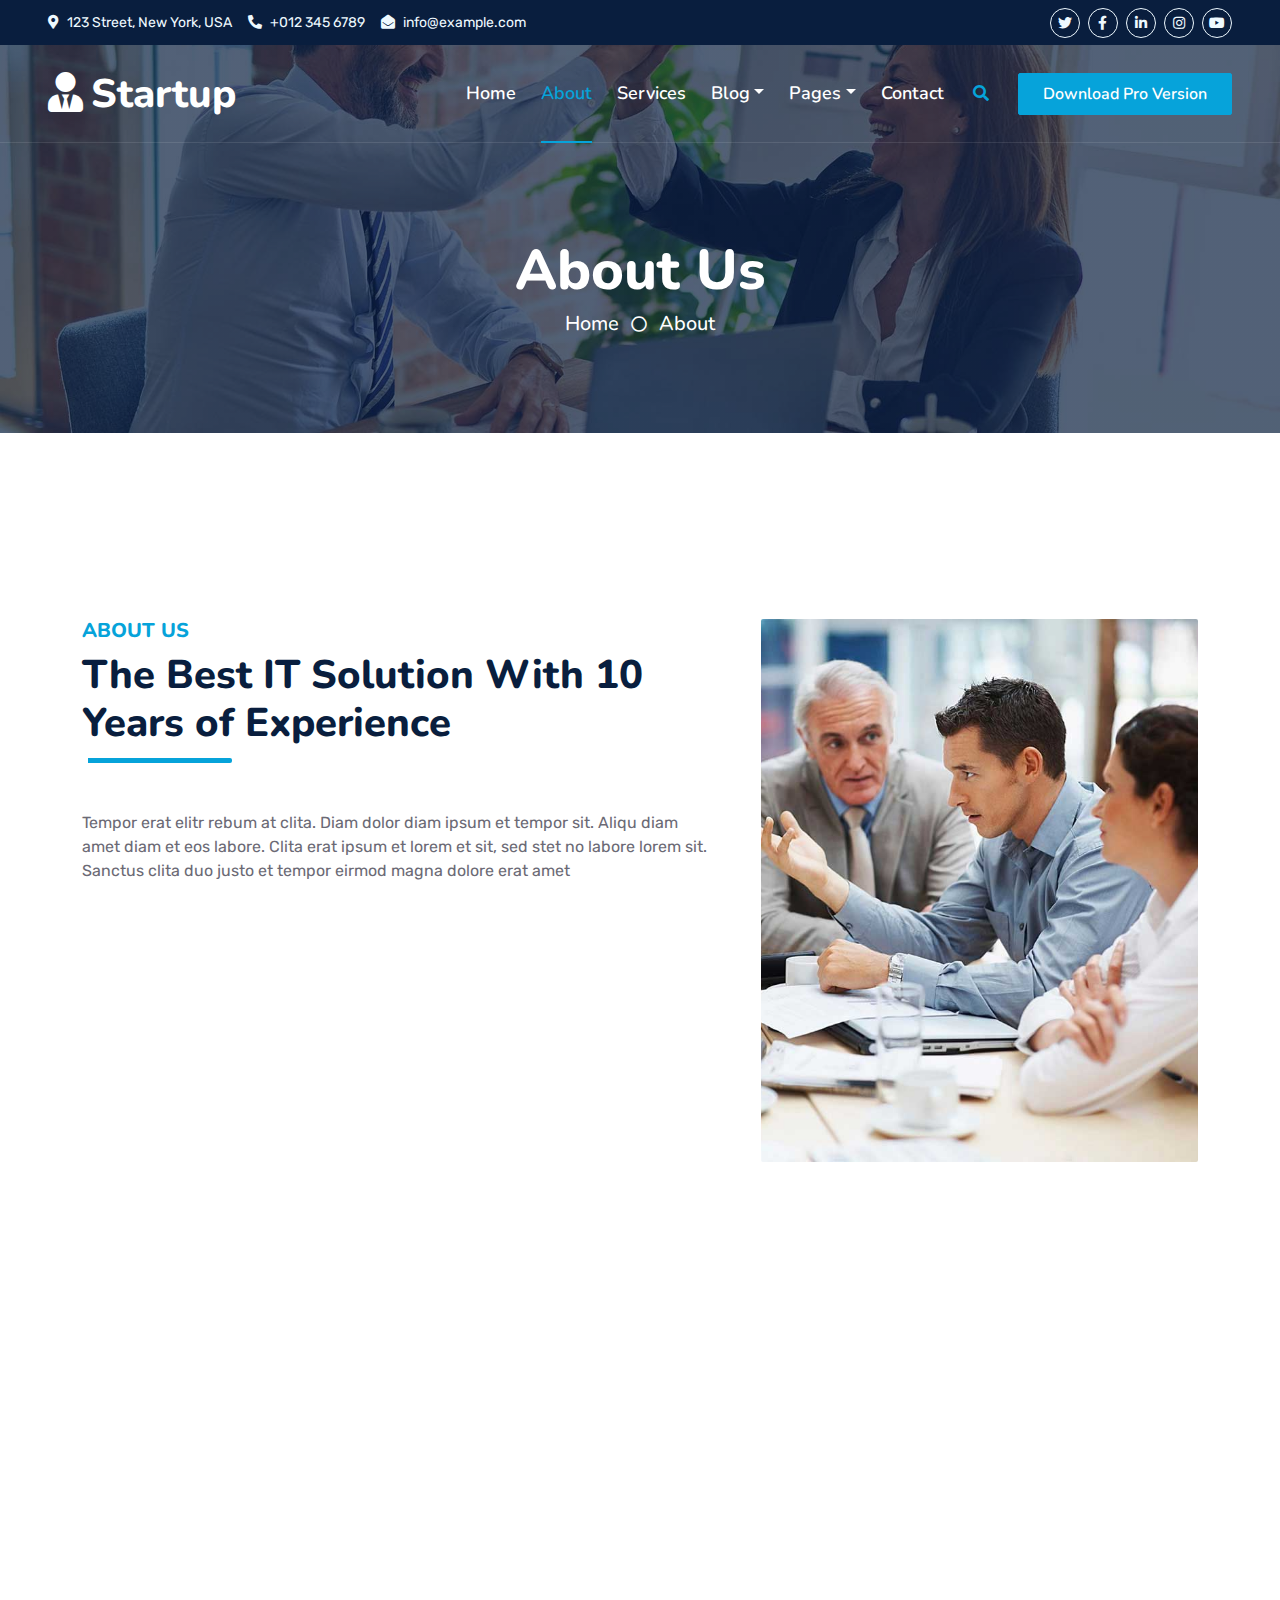
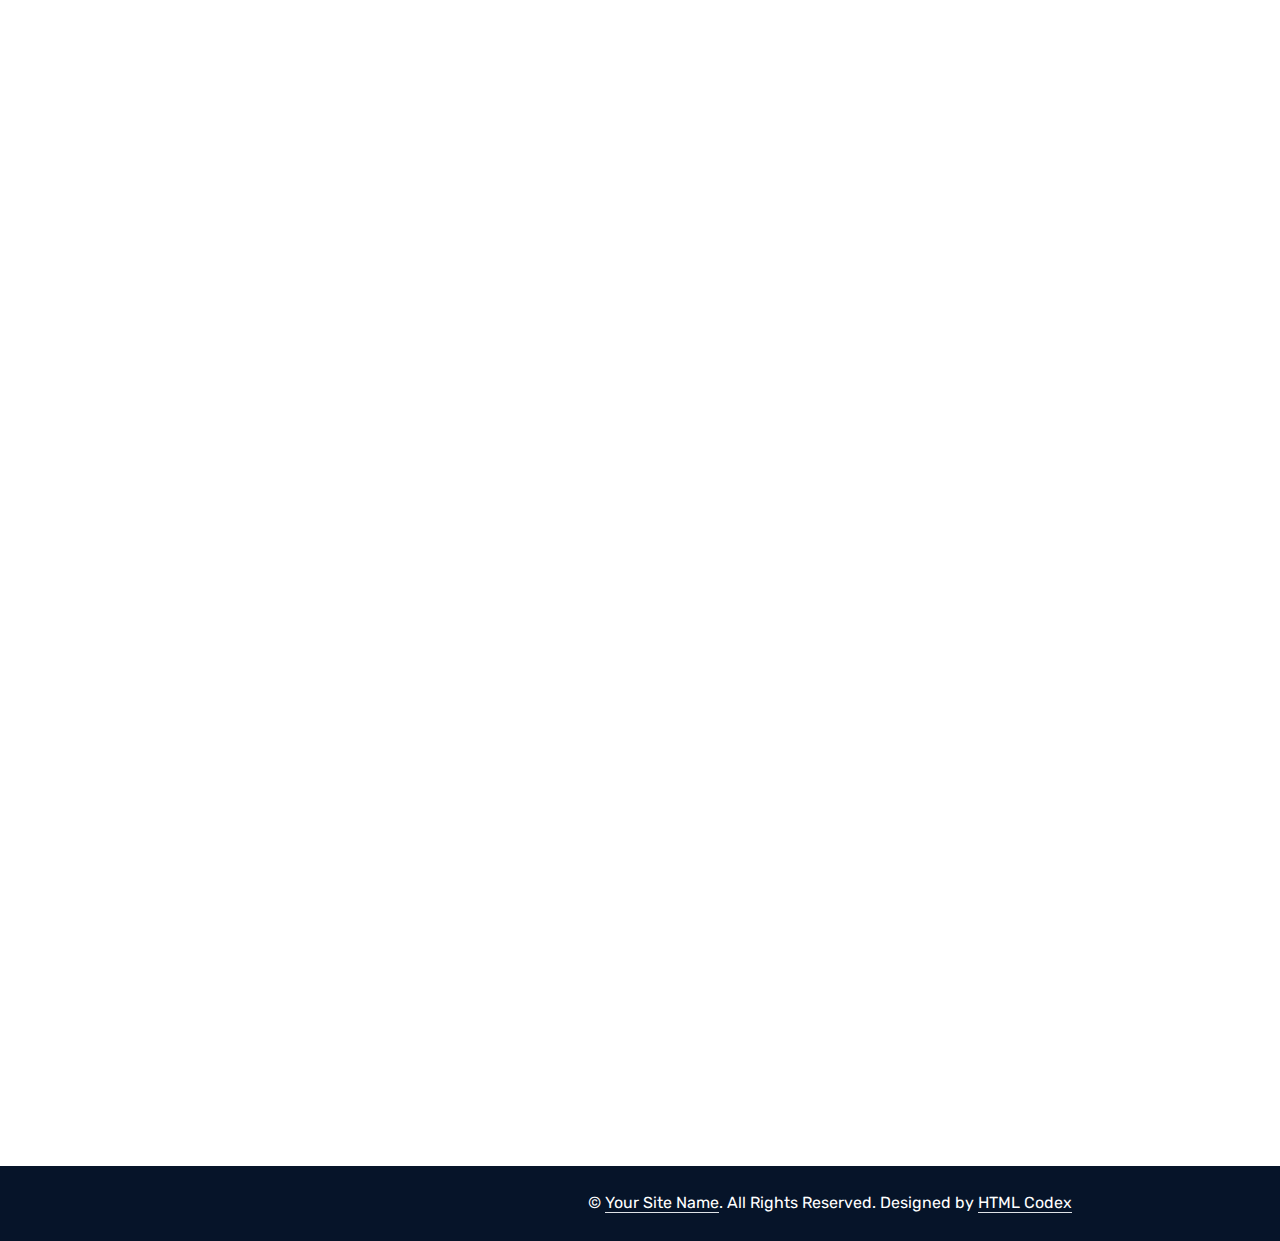
==== about.html @ d5e4b07b "first commit" ====
<!DOCTYPE html>
<html lang="en">

<head>
    <meta charset="utf-8">
    <title>Startup - Startup Website Template</title>
    <meta content="width=device-width, initial-scale=1.0" name="viewport">
    <meta content="Free HTML Templates" name="keywords">
    <meta content="Free HTML Templates" name="description">

    <!-- Favicon -->
    <link href="img/favicon.ico" rel="icon">

    <!-- Google Web Fonts -->
    <link rel="preconnect" href="https://fonts.googleapis.com">
    <link rel="preconnect" href="https://fonts.gstatic.com" crossorigin>
    <link href="https://fonts.googleapis.com/css2?family=Nunito:wght@400;600;700;800&family=Rubik:wght@400;500;600;700&display=swap" rel="stylesheet">

    <!-- Icon Font Stylesheet -->
    <link href="https://cdnjs.cloudflare.com/ajax/libs/font-awesome/5.10.0/css/all.min.css" rel="stylesheet">
    <link href="https://cdn.jsdelivr.net/npm/bootstrap-icons@1.4.1/font/bootstrap-icons.css" rel="stylesheet">

    <!-- Libraries Stylesheet -->
    <link href="lib/owlcarousel/assets/owl.carousel.min.css" rel="stylesheet">
    <link href="lib/animate/animate.min.css" rel="stylesheet">

    <!-- Customized Bootstrap Stylesheet -->
    <link href="css/bootstrap.min.css" rel="stylesheet">

    <!-- Template Stylesheet -->
    <link href="css/style.css" rel="stylesheet">
</head>

<body>
    <!-- Spinner Start -->
    <div id="spinner" class="show bg-white position-fixed translate-middle w-100 vh-100 top-50 start-50 d-flex align-items-center justify-content-center">
        <div class="spinner"></div>
    </div>
    <!-- Spinner End -->


    <!-- Topbar Start -->
    <div class="container-fluid bg-dark px-5 d-none d-lg-block">
        <div class="row gx-0">
            <div class="col-lg-8 text-center text-lg-start mb-2 mb-lg-0">
                <div class="d-inline-flex align-items-center" style="height: 45px;">
                    <small class="me-3 text-light"><i class="fa fa-map-marker-alt me-2"></i>123 Street, New York, USA</small>
                    <small class="me-3 text-light"><i class="fa fa-phone-alt me-2"></i>+012 345 6789</small>
                    <small class="text-light"><i class="fa fa-envelope-open me-2"></i>info@example.com</small>
                </div>
            </div>
            <div class="col-lg-4 text-center text-lg-end">
                <div class="d-inline-flex align-items-center" style="height: 45px;">
                    <a class="btn btn-sm btn-outline-light btn-sm-square rounded-circle me-2" href=""><i class="fab fa-twitter fw-normal"></i></a>
                    <a class="btn btn-sm btn-outline-light btn-sm-square rounded-circle me-2" href=""><i class="fab fa-facebook-f fw-normal"></i></a>
                    <a class="btn btn-sm btn-outline-light btn-sm-square rounded-circle me-2" href=""><i class="fab fa-linkedin-in fw-normal"></i></a>
                    <a class="btn btn-sm btn-outline-light btn-sm-square rounded-circle me-2" href=""><i class="fab fa-instagram fw-normal"></i></a>
                    <a class="btn btn-sm btn-outline-light btn-sm-square rounded-circle" href=""><i class="fab fa-youtube fw-normal"></i></a>
                </div>
            </div>
        </div>
    </div>
    <!-- Topbar End -->


    <!-- Navbar Start -->
    <div class="container-fluid position-relative p-0">
        <nav class="navbar navbar-expand-lg navbar-dark px-5 py-3 py-lg-0">
            <a href="index.html" class="navbar-brand p-0">
                <h1 class="m-0"><i class="fa fa-user-tie me-2"></i>Startup</h1>
            </a>
            <button class="navbar-toggler" type="button" data-bs-toggle="collapse" data-bs-target="#navbarCollapse">
                <span class="fa fa-bars"></span>
            </button>
            <div class="collapse navbar-collapse" id="navbarCollapse">
                <div class="navbar-nav ms-auto py-0">
                    <a href="index.html" class="nav-item nav-link">Home</a>
                    <a href="about.html" class="nav-item nav-link active">About</a>
                    <a href="service.html" class="nav-item nav-link">Services</a>
                    <div class="nav-item dropdown">
                        <a href="#" class="nav-link dropdown-toggle" data-bs-toggle="dropdown">Blog</a>
                        <div class="dropdown-menu m-0">
                            <a href="blog.html" class="dropdown-item">Blog Grid</a>
                            <a href="detail.html" class="dropdown-item">Blog Detail</a>
                        </div>
                    </div>
                    <div class="nav-item dropdown">
                        <a href="#" class="nav-link dropdown-toggle" data-bs-toggle="dropdown">Pages</a>
                        <div class="dropdown-menu m-0">
                            <a href="price.html" class="dropdown-item">Pricing Plan</a>
                            <a href="feature.html" class="dropdown-item">Our features</a>
                            <a href="team.html" class="dropdown-item">Team Members</a>
                            <a href="testimonial.html" class="dropdown-item">Testimonial</a>
                            <a href="quote.html" class="dropdown-item">Free Quote</a>
                        </div>
                    </div>
                    <a href="contact.html" class="nav-item nav-link">Contact</a>
                </div>
                <butaton type="button" class="btn text-primary ms-3" data-bs-toggle="modal" data-bs-target="#searchModal"><i class="fa fa-search"></i></butaton>
                <a href="https://htmlcodex.com/startup-company-website-template" class="btn btn-primary py-2 px-4 ms-3">Download Pro Version</a>
            </div>
        </nav>

        <div class="container-fluid bg-primary py-5 bg-header" style="margin-bottom: 90px;">
            <div class="row py-5">
                <div class="col-12 pt-lg-5 mt-lg-5 text-center">
                    <h1 class="display-4 text-white animated zoomIn">About Us</h1>
                    <a href="" class="h5 text-white">Home</a>
                    <i class="far fa-circle text-white px-2"></i>
                    <a href="" class="h5 text-white">About</a>
                </div>
            </div>
        </div>
    </div>
    <!-- Navbar End -->


    <!-- Full Screen Search Start -->
    <div class="modal fade" id="searchModal" tabindex="-1">
        <div class="modal-dialog modal-fullscreen">
            <div class="modal-content" style="background: rgba(9, 30, 62, .7);">
                <div class="modal-header border-0">
                    <button type="button" class="btn bg-white btn-close" data-bs-dismiss="modal" aria-label="Close"></button>
                </div>
                <div class="modal-body d-flex align-items-center justify-content-center">
                    <div class="input-group" style="max-width: 600px;">
                        <input type="text" class="form-control bg-transparent border-primary p-3" placeholder="Type search keyword">
                        <button class="btn btn-primary px-4"><i class="bi bi-search"></i></button>
                    </div>
                </div>
            </div>
        </div>
    </div>
    <!-- Full Screen Search End -->


    <!-- About Start -->
    <div class="container-fluid py-5 wow fadeInUp" data-wow-delay="0.1s">
        <div class="container py-5">
            <div class="row g-5">
                <div class="col-lg-7">
                    <div class="section-title position-relative pb-3 mb-5">
                        <h5 class="fw-bold text-primary text-uppercase">About Us</h5>
                        <h1 class="mb-0">The Best IT Solution With 10 Years of Experience</h1>
                    </div>
                    <p class="mb-4">Tempor erat elitr rebum at clita. Diam dolor diam ipsum et tempor sit. Aliqu diam amet diam et eos labore. Clita erat ipsum et lorem et sit, sed stet no labore lorem sit. Sanctus clita duo justo et tempor eirmod magna dolore erat amet</p>
                    <div class="row g-0 mb-3">
                        <div class="col-sm-6 wow zoomIn" data-wow-delay="0.2s">
                            <h5 class="mb-3"><i class="fa fa-check text-primary me-3"></i>Award Winning</h5>
                            <h5 class="mb-3"><i class="fa fa-check text-primary me-3"></i>Professional Staff</h5>
                        </div>
                        <div class="col-sm-6 wow zoomIn" data-wow-delay="0.4s">
                            <h5 class="mb-3"><i class="fa fa-check text-primary me-3"></i>24/7 Support</h5>
                            <h5 class="mb-3"><i class="fa fa-check text-primary me-3"></i>Fair Prices</h5>
                        </div>
                    </div>
                    <div class="d-flex align-items-center mb-4 wow fadeIn" data-wow-delay="0.6s">
                        <div class="bg-primary d-flex align-items-center justify-content-center rounded" style="width: 60px; height: 60px;">
                            <i class="fa fa-phone-alt text-white"></i>
                        </div>
                        <div class="ps-4">
                            <h5 class="mb-2">Call to ask any question</h5>
                            <h4 class="text-primary mb-0">+012 345 6789</h4>
                        </div>
                    </div>
                    <a href="quote.html" class="btn btn-primary py-3 px-5 mt-3 wow zoomIn" data-wow-delay="0.9s">Request A Quote</a>
                </div>
                <div class="col-lg-5" style="min-height: 500px;">
                    <div class="position-relative h-100">
                        <img class="position-absolute w-100 h-100 rounded wow zoomIn" data-wow-delay="0.9s" src="img/about.jpg" style="object-fit: cover;">
                    </div>
                </div>
            </div>
        </div>
    </div>
    <!-- About End -->


    <!-- Team Start -->
    <div class="container-fluid py-5 wow fadeInUp" data-wow-delay="0.1s">
        <div class="container py-5">
            <div class="section-title text-center position-relative pb-3 mb-5 mx-auto" style="max-width: 600px;">
                <h5 class="fw-bold text-primary text-uppercase">Team Members</h5>
                <h1 class="mb-0">Professional Stuffs Ready to Help Your Business</h1>
            </div>
            <div class="row g-5">
                <div class="col-lg-4 wow slideInUp" data-wow-delay="0.3s">
                    <div class="team-item bg-light rounded overflow-hidden">
                        <div class="team-img position-relative overflow-hidden">
                            <img class="img-fluid w-100" src="img/team-1.jpg" alt="">
                            <div class="team-social">
                                <a class="btn btn-lg btn-primary btn-lg-square rounded" href=""><i class="fab fa-twitter fw-normal"></i></a>
                                <a class="btn btn-lg btn-primary btn-lg-square rounded" href=""><i class="fab fa-facebook-f fw-normal"></i></a>
                                <a class="btn btn-lg btn-primary btn-lg-square rounded" href=""><i class="fab fa-instagram fw-normal"></i></a>
                                <a class="btn btn-lg btn-primary btn-lg-square rounded" href=""><i class="fab fa-linkedin-in fw-normal"></i></a>
                            </div>
                        </div>
                        <div class="text-center py-4">
                            <h4 class="text-primary">Full Name</h4>
                            <p class="text-uppercase m-0">Designation</p>
                        </div>
                    </div>
                </div>
                <div class="col-lg-4 wow slideInUp" data-wow-delay="0.6s">
                    <div class="team-item bg-light rounded overflow-hidden">
                        <div class="team-img position-relative overflow-hidden">
                            <img class="img-fluid w-100" src="img/team-2.jpg" alt="">
                            <div class="team-social">
                                <a class="btn btn-lg btn-primary btn-lg-square rounded" href=""><i class="fab fa-twitter fw-normal"></i></a>
                                <a class="btn btn-lg btn-primary btn-lg-square rounded" href=""><i class="fab fa-facebook-f fw-normal"></i></a>
                                <a class="btn btn-lg btn-primary btn-lg-square rounded" href=""><i class="fab fa-instagram fw-normal"></i></a>
                                <a class="btn btn-lg btn-primary btn-lg-square rounded" href=""><i class="fab fa-linkedin-in fw-normal"></i></a>
                            </div>
                        </div>
                        <div class="text-center py-4">
                            <h4 class="text-primary">Full Name</h4>
                            <p class="text-uppercase m-0">Designation</p>
                        </div>
                    </div>
                </div>
                <div class="col-lg-4 wow slideInUp" data-wow-delay="0.9s">
                    <div class="team-item bg-light rounded overflow-hidden">
                        <div class="team-img position-relative overflow-hidden">
                            <img class="img-fluid w-100" src="img/team-3.jpg" alt="">
                            <div class="team-social">
                                <a class="btn btn-lg btn-primary btn-lg-square rounded" href=""><i class="fab fa-twitter fw-normal"></i></a>
                                <a class="btn btn-lg btn-primary btn-lg-square rounded" href=""><i class="fab fa-facebook-f fw-normal"></i></a>
                                <a class="btn btn-lg btn-primary btn-lg-square rounded" href=""><i class="fab fa-instagram fw-normal"></i></a>
                                <a class="btn btn-lg btn-primary btn-lg-square rounded" href=""><i class="fab fa-linkedin-in fw-normal"></i></a>
                            </div>
                        </div>
                        <div class="text-center py-4">
                            <h4 class="text-primary">Full Name</h4>
                            <p class="text-uppercase m-0">Designation</p>
                        </div>
                    </div>
                </div>
            </div>
        </div>
    </div>
    <!-- Team End -->


    <!-- Vendor Start -->
    <div class="container-fluid py-5 wow fadeInUp" data-wow-delay="0.1s">
        <div class="container py-5 mb-5">
            <div class="bg-white">
                <div class="owl-carousel vendor-carousel">
                    <img src="img/vendor-1.jpg" alt="">
                    <img src="img/vendor-2.jpg" alt="">
                    <img src="img/vendor-3.jpg" alt="">
                    <img src="img/vendor-4.jpg" alt="">
                    <img src="img/vendor-5.jpg" alt="">
                    <img src="img/vendor-6.jpg" alt="">
                    <img src="img/vendor-7.jpg" alt="">
                    <img src="img/vendor-8.jpg" alt="">
                    <img src="img/vendor-9.jpg" alt="">
                </div>
            </div>
        </div>
    </div>
    <!-- Vendor End -->
    

    <!-- Footer Start -->
    <div class="container-fluid bg-dark text-light mt-5 wow fadeInUp" data-wow-delay="0.1s">
        <div class="container">
            <div class="row gx-5">
                <div class="col-lg-4 col-md-6 footer-about">
                    <div class="d-flex flex-column align-items-center justify-content-center text-center h-100 bg-primary p-4">
                        <a href="index.html" class="navbar-brand">
                            <h1 class="m-0 text-white"><i class="fa fa-user-tie me-2"></i>Startup</h1>
                        </a>
                        <p class="mt-3 mb-4">Lorem diam sit erat dolor elitr et, diam lorem justo amet clita stet eos sit. Elitr dolor duo lorem, elitr clita ipsum sea. Diam amet erat lorem stet eos. Diam amet et kasd eos duo.</p>
                        <form action="">
                            <div class="input-group">
                                <input type="text" class="form-control border-white p-3" placeholder="Your Email">
                                <button class="btn btn-dark">Sign Up</button>
                            </div>
                        </form>
                    </div>
                </div>
                <div class="col-lg-8 col-md-6">
                    <div class="row gx-5">
                        <div class="col-lg-4 col-md-12 pt-5 mb-5">
                            <div class="section-title section-title-sm position-relative pb-3 mb-4">
                                <h3 class="text-light mb-0">Get In Touch</h3>
                            </div>
                            <div class="d-flex mb-2">
                                <i class="bi bi-geo-alt text-primary me-2"></i>
                                <p class="mb-0">123 Street, New York, USA</p>
                            </div>
                            <div class="d-flex mb-2">
                                <i class="bi bi-envelope-open text-primary me-2"></i>
                                <p class="mb-0">info@example.com</p>
                            </div>
                            <div class="d-flex mb-2">
                                <i class="bi bi-telephone text-primary me-2"></i>
                                <p class="mb-0">+012 345 67890</p>
                            </div>
                            <div class="d-flex mt-4">
                                <a class="btn btn-primary btn-square me-2" href="#"><i class="fab fa-twitter fw-normal"></i></a>
                                <a class="btn btn-primary btn-square me-2" href="#"><i class="fab fa-facebook-f fw-normal"></i></a>
                                <a class="btn btn-primary btn-square me-2" href="#"><i class="fab fa-linkedin-in fw-normal"></i></a>
                                <a class="btn btn-primary btn-square" href="#"><i class="fab fa-instagram fw-normal"></i></a>
                            </div>
                        </div>
                        <div class="col-lg-4 col-md-12 pt-0 pt-lg-5 mb-5">
                            <div class="section-title section-title-sm position-relative pb-3 mb-4">
                                <h3 class="text-light mb-0">Quick Links</h3>
                            </div>
                            <div class="link-animated d-flex flex-column justify-content-start">
                                <a class="text-light mb-2" href="#"><i class="bi bi-arrow-right text-primary me-2"></i>Home</a>
                                <a class="text-light mb-2" href="#"><i class="bi bi-arrow-right text-primary me-2"></i>About Us</a>
                                <a class="text-light mb-2" href="#"><i class="bi bi-arrow-right text-primary me-2"></i>Our Services</a>
                                <a class="text-light mb-2" href="#"><i class="bi bi-arrow-right text-primary me-2"></i>Meet The Team</a>
                                <a class="text-light mb-2" href="#"><i class="bi bi-arrow-right text-primary me-2"></i>Latest Blog</a>
                                <a class="text-light" href="#"><i class="bi bi-arrow-right text-primary me-2"></i>Contact Us</a>
                            </div>
                        </div>
                        <div class="col-lg-4 col-md-12 pt-0 pt-lg-5 mb-5">
                            <div class="section-title section-title-sm position-relative pb-3 mb-4">
                                <h3 class="text-light mb-0">Popular Links</h3>
                            </div>
                            <div class="link-animated d-flex flex-column justify-content-start">
                                <a class="text-light mb-2" href="#"><i class="bi bi-arrow-right text-primary me-2"></i>Home</a>
                                <a class="text-light mb-2" href="#"><i class="bi bi-arrow-right text-primary me-2"></i>About Us</a>
                                <a class="text-light mb-2" href="#"><i class="bi bi-arrow-right text-primary me-2"></i>Our Services</a>
                                <a class="text-light mb-2" href="#"><i class="bi bi-arrow-right text-primary me-2"></i>Meet The Team</a>
                                <a class="text-light mb-2" href="#"><i class="bi bi-arrow-right text-primary me-2"></i>Latest Blog</a>
                                <a class="text-light" href="#"><i class="bi bi-arrow-right text-primary me-2"></i>Contact Us</a>
                            </div>
                        </div>
                    </div>
                </div>
            </div>
        </div>
    </div>
    <div class="container-fluid text-white" style="background: #061429;">
        <div class="container text-center">
            <div class="row justify-content-end">
                <div class="col-lg-8 col-md-6">
                    <div class="d-flex align-items-center justify-content-center" style="height: 75px;">
                        <p class="mb-0">&copy; <a class="text-white border-bottom" href="#">Your Site Name</a>. All Rights Reserved. 
						
						<!--/*** This template is free as long as you keep the footer author’s credit link/attribution link/backlink. If you'd like to use the template without the footer author’s credit link/attribution link/backlink, you can purchase the Credit Removal License from "https://htmlcodex.com/credit-removal". Thank you for your support. ***/-->
						Designed by <a class="text-white border-bottom" href="https://htmlcodex.com">HTML Codex</a></p>
                    </div>
                </div>
            </div>
        </div>
    </div>
    <!-- Footer End -->


    <!-- Back to Top -->
    <a href="#" class="btn btn-lg btn-primary btn-lg-square rounded back-to-top"><i class="bi bi-arrow-up"></i></a>


    <!-- JavaScript Libraries -->
    <script src="https://code.jquery.com/jquery-3.4.1.min.js"></script>
    <script src="https://cdn.jsdelivr.net/npm/bootstrap@5.0.0/dist/js/bootstrap.bundle.min.js"></script>
    <script src="lib/wow/wow.min.js"></script>
    <script src="lib/easing/easing.min.js"></script>
    <script src="lib/waypoints/waypoints.min.js"></script>
    <script src="lib/counterup/counterup.min.js"></script>
    <script src="lib/owlcarousel/owl.carousel.min.js"></script>

    <!-- Template Javascript -->
    <script src="js/main.js"></script>
</body>

</html>
---- css/style.css ----
/********** Template CSS **********/
:root {
    --primary: #06A3DA;
    --secondary: #34AD54;
    --light: #EEF9FF;
    --dark: #091E3E;
}


/*** Spinner ***/
.spinner {
    width: 40px;
    height: 40px;
    background: var(--primary);
    margin: 100px auto;
    -webkit-animation: sk-rotateplane 1.2s infinite ease-in-out;
    animation: sk-rotateplane 1.2s infinite ease-in-out;
}

@-webkit-keyframes sk-rotateplane {
    0% {
        -webkit-transform: perspective(120px)
    }
    50% {
        -webkit-transform: perspective(120px) rotateY(180deg)
    }
    100% {
        -webkit-transform: perspective(120px) rotateY(180deg) rotateX(180deg)
    }
}

@keyframes sk-rotateplane {
    0% {
        transform: perspective(120px) rotateX(0deg) rotateY(0deg);
        -webkit-transform: perspective(120px) rotateX(0deg) rotateY(0deg)
    }
    50% {
        transform: perspective(120px) rotateX(-180.1deg) rotateY(0deg);
        -webkit-transform: perspective(120px) rotateX(-180.1deg) rotateY(0deg)
    }
    100% {
        transform: perspective(120px) rotateX(-180deg) rotateY(-179.9deg);
        -webkit-transform: perspective(120px) rotateX(-180deg) rotateY(-179.9deg);
    }
}

#spinner {
    opacity: 0;
    visibility: hidden;
    transition: opacity .5s ease-out, visibility 0s linear .5s;
    z-index: 99999;
}

#spinner.show {
    transition: opacity .5s ease-out, visibility 0s linear 0s;
    visibility: visible;
    opacity: 1;
}


/*** Heading ***/
h1,
h2,
.fw-bold {
    font-weight: 800 !important;
}

h3,
h4,
.fw-semi-bold {
    font-weight: 700 !important;
}

h5,
h6,
.fw-medium {
    font-weight: 600 !important;
}


/*** Button ***/
.btn {
    font-family: 'Nunito', sans-serif;
    font-weight: 600;
    transition: .5s;
}

.btn-primary,
.btn-secondary {
    color: #FFFFFF;
    box-shadow: inset 0 0 0 50px transparent;
}

.btn-primary:hover {
    box-shadow: inset 0 0 0 0 var(--primary);
}

.btn-secondary:hover {
    box-shadow: inset 0 0 0 0 var(--secondary);
}

.btn-square {
    width: 36px;
    height: 36px;
}

.btn-sm-square {
    width: 30px;
    height: 30px;
}

.btn-lg-square {
    width: 48px;
    height: 48px;
}

.btn-square,
.btn-sm-square,
.btn-lg-square {
    padding-left: 0;
    padding-right: 0;
    text-align: center;
}


/*** Navbar ***/
.navbar-dark .navbar-nav .nav-link {
    font-family: 'Nunito', sans-serif;
    position: relative;
    margin-left: 25px;
    padding: 35px 0;
    color: #FFFFFF;
    font-size: 18px;
    font-weight: 600;
    outline: none;
    transition: .5s;
}

.sticky-top.navbar-dark .navbar-nav .nav-link {
    padding: 20px 0;
    color: var(--dark);
}

.navbar-dark .navbar-nav .nav-link:hover,
.navbar-dark .navbar-nav .nav-link.active {
    color: var(--primary);
}

.navbar-dark .navbar-brand h1 {
    color: #FFFFFF;
}

.navbar-dark .navbar-toggler {
    color: var(--primary) !important;
    border-color: var(--primary) !important;
}

@media (max-width: 991.98px) {
    .sticky-top.navbar-dark {
        position: relative;
        background: #FFFFFF;
    }

    .navbar-dark .navbar-nav .nav-link,
    .navbar-dark .navbar-nav .nav-link.show,
    .sticky-top.navbar-dark .navbar-nav .nav-link {
        padding: 10px 0;
        color: var(--dark);
    }

    .navbar-dark .navbar-brand h1 {
        color: var(--primary);
    }
}

@media (min-width: 992px) {
    .navbar-dark {
        position: absolute;
        width: 100%;
        top: 0;
        left: 0;
        border-bottom: 1px solid rgba(256, 256, 256, .1);
        z-index: 999;
    }
    
    .sticky-top.navbar-dark {
        position: fixed;
        background: #FFFFFF;
    }

    .navbar-dark .navbar-nav .nav-link::before {
        position: absolute;
        content: "";
        width: 0;
        height: 2px;
        bottom: -1px;
        left: 50%;
        background: var(--primary);
        transition: .5s;
    }

    .navbar-dark .navbar-nav .nav-link:hover::before,
    .navbar-dark .navbar-nav .nav-link.active::before {
        width: 100%;
        left: 0;
    }

    .navbar-dark .navbar-nav .nav-link.nav-contact::before {
        display: none;
    }

    .sticky-top.navbar-dark .navbar-brand h1 {
        color: var(--primary);
    }
}


/*** Carousel ***/
.carousel-caption {
    top: 0;
    left: 0;
    right: 0;
    bottom: 0;
    background: rgba(9, 30, 62, .7);
    z-index: 1;
}

@media (max-width: 576px) {
    .carousel-caption h5 {
        font-size: 14px;
        font-weight: 500 !important;
    }

    .carousel-caption h1 {
        font-size: 30px;
        font-weight: 600 !important;
    }
}

.carousel-control-prev,
.carousel-control-next {
    width: 10%;
}

.carousel-control-prev-icon,
.carousel-control-next-icon {
    width: 3rem;
    height: 3rem;
}


/*** Section Title ***/
.section-title::before {
    position: absolute;
    content: "";
    width: 150px;
    height: 5px;
    left: 0;
    bottom: 0;
    background: var(--primary);
    border-radius: 2px;
}

.section-title.text-center::before {
    left: 50%;
    margin-left: -75px;
}

.section-title.section-title-sm::before {
    width: 90px;
    height: 3px;
}

.section-title::after {
    position: absolute;
    content: "";
    width: 6px;
    height: 5px;
    bottom: 0px;
    background: #FFFFFF;
    -webkit-animation: section-title-run 5s infinite linear;
    animation: section-title-run 5s infinite linear;
}

.section-title.section-title-sm::after {
    width: 4px;
    height: 3px;
}

.section-title.text-center::after {
    -webkit-animation: section-title-run-center 5s infinite linear;
    animation: section-title-run-center 5s infinite linear;
}

.section-title.section-title-sm::after {
    -webkit-animation: section-title-run-sm 5s infinite linear;
    animation: section-title-run-sm 5s infinite linear;
}

@-webkit-keyframes section-title-run {
    0% {left: 0; } 50% { left : 145px; } 100% { left: 0; }
}

@-webkit-keyframes section-title-run-center {
    0% { left: 50%; margin-left: -75px; } 50% { left : 50%; margin-left: 45px; } 100% { left: 50%; margin-left: -75px; }
}

@-webkit-keyframes section-title-run-sm {
    0% {left: 0; } 50% { left : 85px; } 100% { left: 0; }
}


/*** Service ***/
.service-item {
    position: relative;
    height: 300px;
    padding: 0 30px;
    transition: .5s;
}

.service-item .service-icon {
    margin-bottom: 30px;
    width: 60px;
    height: 60px;
    display: flex;
    align-items: center;
    justify-content: center;
    background: var(--primary);
    border-radius: 2px;
    transform: rotate(-45deg);
}

.service-item .service-icon i {
    transform: rotate(45deg);
}

.service-item a.btn {
    position: absolute;
    width: 60px;
    bottom: -48px;
    left: 50%;
    margin-left: -30px;
    opacity: 0;
}

.service-item:hover a.btn {
    bottom: -24px;
    opacity: 1;
}


/*** Testimonial ***/
.testimonial-carousel .owl-dots {
    margin-top: 15px;
    display: flex;
    align-items: flex-end;
    justify-content: center;
}

.testimonial-carousel .owl-dot {
    position: relative;
    display: inline-block;
    margin: 0 5px;
    width: 15px;
    height: 15px;
    background: #DDDDDD;
    border-radius: 2px;
    transition: .5s;
}

.testimonial-carousel .owl-dot.active {
    width: 30px;
    background: var(--primary);
}

.testimonial-carousel .owl-item.center {
    position: relative;
    z-index: 1;
}

.testimonial-carousel .owl-item .testimonial-item {
    transition: .5s;
}

.testimonial-carousel .owl-item.center .testimonial-item {
    background: #FFFFFF !important;
    box-shadow: 0 0 30px #DDDDDD;
}


/*** Team ***/
.team-item {
    transition: .5s;
}

.team-social {
    position: absolute;
    width: 100%;
    height: 100%;
    top: 0;
    left: 0;
    display: flex;
    align-items: center;
    justify-content: center;
    transition: .5s;
}

.team-social a.btn {
    position: relative;
    margin: 0 3px;
    margin-top: 100px;
    opacity: 0;
}

.team-item:hover {
    box-shadow: 0 0 30px #DDDDDD;
}

.team-item:hover .team-social {
    background: rgba(9, 30, 62, .7);
}

.team-item:hover .team-social a.btn:first-child {
    opacity: 1;
    margin-top: 0;
    transition: .3s 0s;
}

.team-item:hover .team-social a.btn:nth-child(2) {
    opacity: 1;
    margin-top: 0;
    transition: .3s .05s;
}

.team-item:hover .team-social a.btn:nth-child(3) {
    opacity: 1;
    margin-top: 0;
    transition: .3s .1s;
}

.team-item:hover .team-social a.btn:nth-child(4) {
    opacity: 1;
    margin-top: 0;
    transition: .3s .15s;
}

.team-item .team-img img,
.blog-item .blog-img img  {
    transition: .5s;
}

.team-item:hover .team-img img,
.blog-item:hover .blog-img img {
    transform: scale(1.15);
}


/*** Miscellaneous ***/
@media (min-width: 991.98px) {
    .facts {
        position: relative;
        margin-top: -75px;
        z-index: 1;
    }
}

.back-to-top {
    position: fixed;
    display: none;
    right: 45px;
    bottom: 45px;
    z-index: 99;
}

.bg-header {
    background: linear-gradient(rgba(9, 30, 62, .7), rgba(9, 30, 62, .7)), url(../img/carousel-1.jpg) center center no-repeat;
    background-size: cover;
}

.link-animated a {
    transition: .5s;
}

.link-animated a:hover {
    padding-left: 10px;
}

@media (min-width: 767.98px) {
    .footer-about {
        margin-bottom: -75px;
    }
}
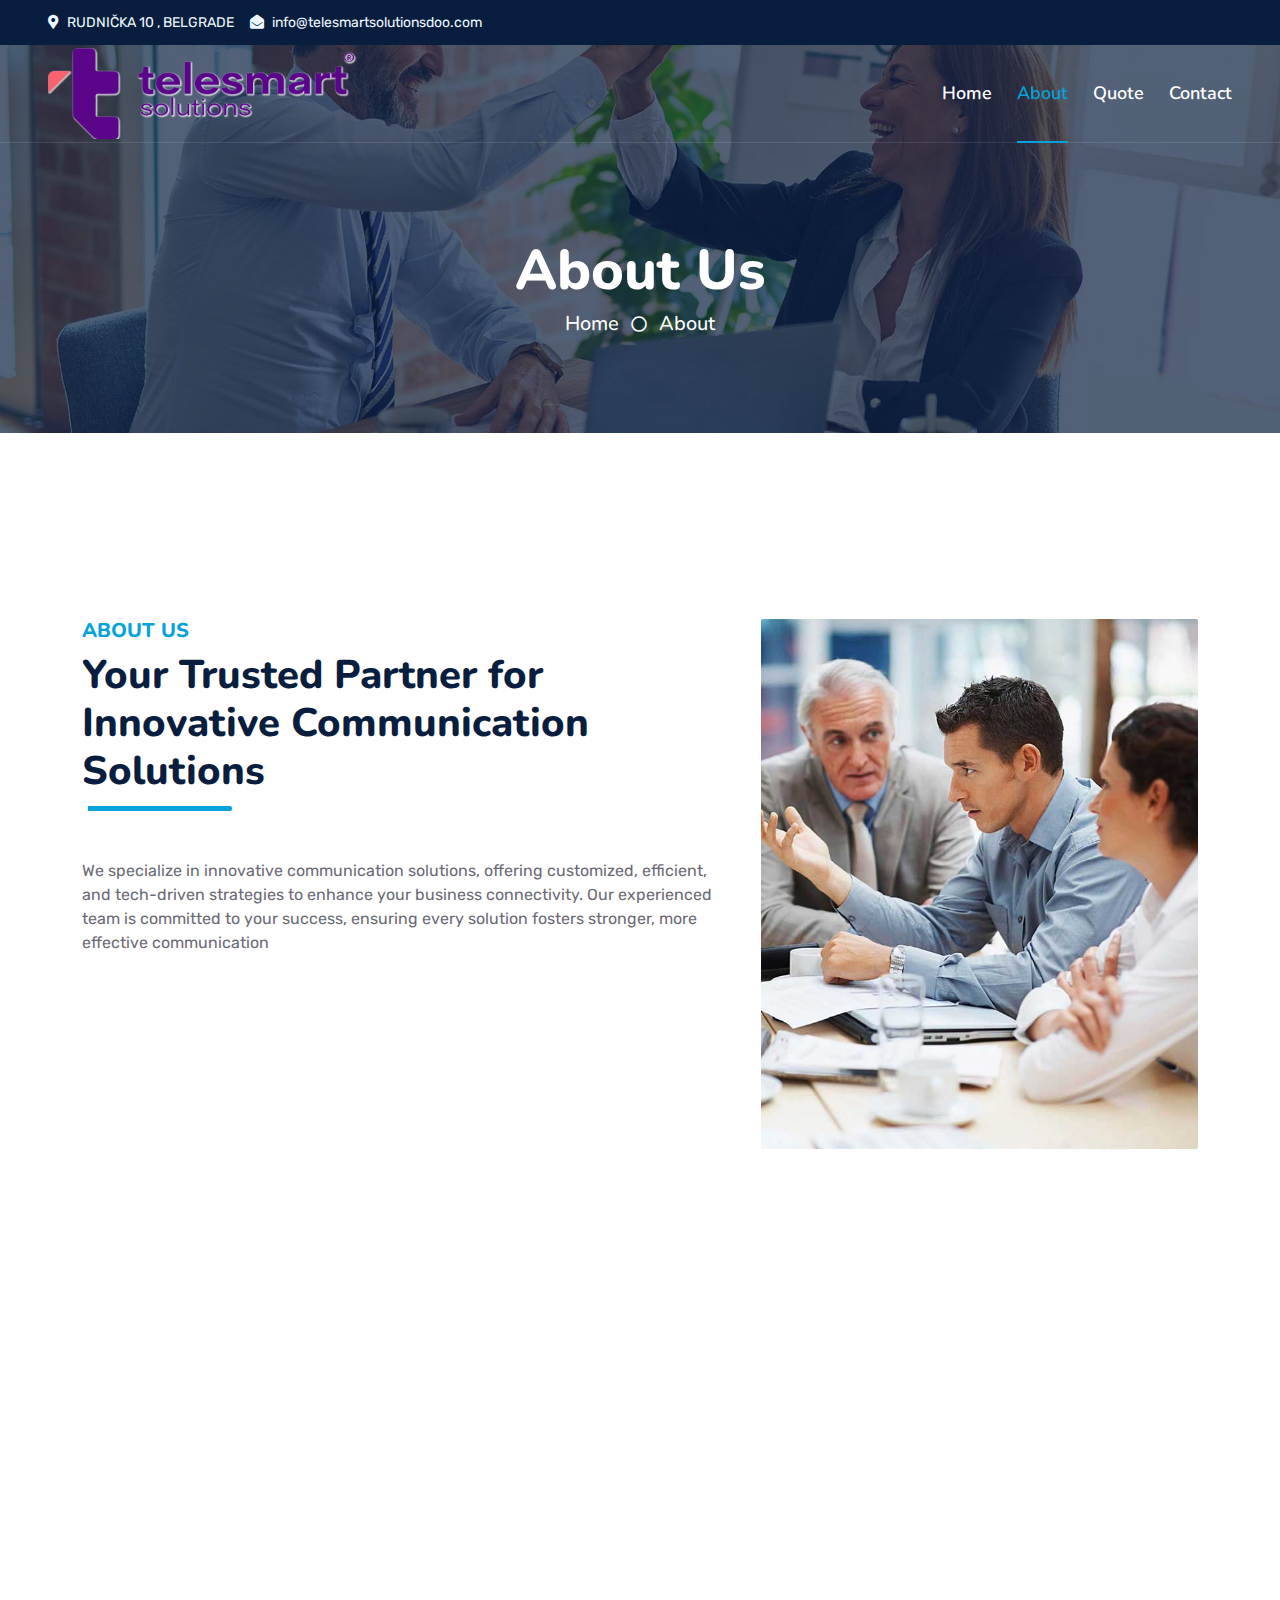
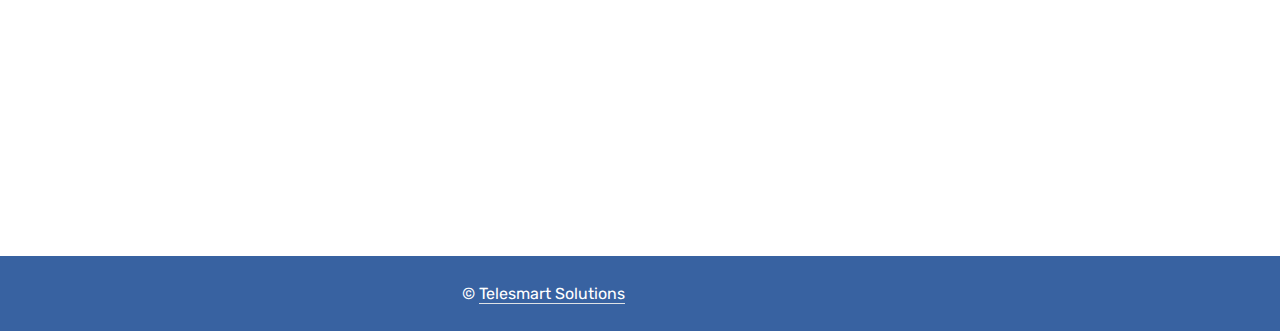
==== commit 9c0ebc49: "almost done" ====
--- a/about.html
+++ b/about.html
@@ -9,7 +9,7 @@
     <meta content="Free HTML Templates" name="description">
 
     <!-- Favicon -->
-    <link href="img/favicon.ico" rel="icon">
+    <link href="img/favicon.png" rel="icon">
 
     <!-- Google Web Fonts -->
     <link rel="preconnect" href="https://fonts.googleapis.com">
@@ -44,12 +44,12 @@
         <div class="row gx-0">
             <div class="col-lg-8 text-center text-lg-start mb-2 mb-lg-0">
                 <div class="d-inline-flex align-items-center" style="height: 45px;">
-                    <small class="me-3 text-light"><i class="fa fa-map-marker-alt me-2"></i>123 Street, New York, USA</small>
-                    <small class="me-3 text-light"><i class="fa fa-phone-alt me-2"></i>+012 345 6789</small>
-                    <small class="text-light"><i class="fa fa-envelope-open me-2"></i>info@example.com</small>
-                </div>
-            </div>
-            <div class="col-lg-4 text-center text-lg-end">
+                    <small class="me-3 text-light"><i class="fa fa-map-marker-alt me-2"></i>RUDNIČKA 10 , BELGRADE</small>
+                    <!-- <small class="me-3 text-light"><i class="fa fa-phone-alt me-2"></i>+012 345 6789</small> -->
+                    <small class="text-light"><i class="fa fa-envelope-open me-2"></i>info@telesmartsolutionsdoo.com</small>
+                </div>
+            </div>
+        <!--     <div class="col-lg-4 text-center text-lg-end">
                 <div class="d-inline-flex align-items-center" style="height: 45px;">
                     <a class="btn btn-sm btn-outline-light btn-sm-square rounded-circle me-2" href=""><i class="fab fa-twitter fw-normal"></i></a>
                     <a class="btn btn-sm btn-outline-light btn-sm-square rounded-circle me-2" href=""><i class="fab fa-facebook-f fw-normal"></i></a>
@@ -57,47 +57,33 @@
                     <a class="btn btn-sm btn-outline-light btn-sm-square rounded-circle me-2" href=""><i class="fab fa-instagram fw-normal"></i></a>
                     <a class="btn btn-sm btn-outline-light btn-sm-square rounded-circle" href=""><i class="fab fa-youtube fw-normal"></i></a>
                 </div>
-            </div>
+            </div> -->
         </div>
     </div>
     <!-- Topbar End -->
+
 
 
     <!-- Navbar Start -->
     <div class="container-fluid position-relative p-0">
         <nav class="navbar navbar-expand-lg navbar-dark px-5 py-3 py-lg-0">
             <a href="index.html" class="navbar-brand p-0">
-                <h1 class="m-0"><i class="fa fa-user-tie me-2"></i>Startup</h1>
+                <!-- <h1 class="m-0"><i class="fa fa-user-tie me-2"></i>Telessmart</h1> -->
+                <img src="./img/telesmart.png" alt="Brand Icon" class="w-75">
             </a>
             <button class="navbar-toggler" type="button" data-bs-toggle="collapse" data-bs-target="#navbarCollapse">
                 <span class="fa fa-bars"></span>
             </button>
             <div class="collapse navbar-collapse" id="navbarCollapse">
                 <div class="navbar-nav ms-auto py-0">
-                    <a href="index.html" class="nav-item nav-link">Home</a>
-                    <a href="about.html" class="nav-item nav-link active">About</a>
-                    <a href="service.html" class="nav-item nav-link">Services</a>
-                    <div class="nav-item dropdown">
-                        <a href="#" class="nav-link dropdown-toggle" data-bs-toggle="dropdown">Blog</a>
-                        <div class="dropdown-menu m-0">
-                            <a href="blog.html" class="dropdown-item">Blog Grid</a>
-                            <a href="detail.html" class="dropdown-item">Blog Detail</a>
-                        </div>
-                    </div>
-                    <div class="nav-item dropdown">
-                        <a href="#" class="nav-link dropdown-toggle" data-bs-toggle="dropdown">Pages</a>
-                        <div class="dropdown-menu m-0">
-                            <a href="price.html" class="dropdown-item">Pricing Plan</a>
-                            <a href="feature.html" class="dropdown-item">Our features</a>
-                            <a href="team.html" class="dropdown-item">Team Members</a>
-                            <a href="testimonial.html" class="dropdown-item">Testimonial</a>
-                            <a href="quote.html" class="dropdown-item">Free Quote</a>
-                        </div>
-                    </div>
+                    <a href="index.html" class="nav-item nav-link ">Home</a>
+                    <a href="/about.html" class="nav-item nav-link active">About</a>
+                    <a href="/quote.html" class="nav-item nav-link">Quote</a>
+                   
+
                     <a href="contact.html" class="nav-item nav-link">Contact</a>
                 </div>
-                <butaton type="button" class="btn text-primary ms-3" data-bs-toggle="modal" data-bs-target="#searchModal"><i class="fa fa-search"></i></butaton>
-                <a href="https://htmlcodex.com/startup-company-website-template" class="btn btn-primary py-2 px-4 ms-3">Download Pro Version</a>
+                
             </div>
         </nav>
 
@@ -141,9 +127,9 @@
                 <div class="col-lg-7">
                     <div class="section-title position-relative pb-3 mb-5">
                         <h5 class="fw-bold text-primary text-uppercase">About Us</h5>
-                        <h1 class="mb-0">The Best IT Solution With 10 Years of Experience</h1>
-                    </div>
-                    <p class="mb-4">Tempor erat elitr rebum at clita. Diam dolor diam ipsum et tempor sit. Aliqu diam amet diam et eos labore. Clita erat ipsum et lorem et sit, sed stet no labore lorem sit. Sanctus clita duo justo et tempor eirmod magna dolore erat amet</p>
+                        <h1 class="mb-0">Your Trusted Partner for Innovative Communication Solutions</h1>
+                    </div>
+                    <p class="mb-4">We specialize in innovative communication solutions, offering customized, efficient, and tech-driven strategies to enhance your business connectivity. Our experienced team is committed to your success, ensuring every solution fosters stronger, more effective communication</p>
                     <div class="row g-0 mb-3">
                         <div class="col-sm-6 wow zoomIn" data-wow-delay="0.2s">
                             <h5 class="mb-3"><i class="fa fa-check text-primary me-3"></i>Award Winning</h5>
@@ -154,15 +140,7 @@
                             <h5 class="mb-3"><i class="fa fa-check text-primary me-3"></i>Fair Prices</h5>
                         </div>
                     </div>
-                    <div class="d-flex align-items-center mb-4 wow fadeIn" data-wow-delay="0.6s">
-                        <div class="bg-primary d-flex align-items-center justify-content-center rounded" style="width: 60px; height: 60px;">
-                            <i class="fa fa-phone-alt text-white"></i>
-                        </div>
-                        <div class="ps-4">
-                            <h5 class="mb-2">Call to ask any question</h5>
-                            <h4 class="text-primary mb-0">+012 345 6789</h4>
-                        </div>
-                    </div>
+                    
                     <a href="quote.html" class="btn btn-primary py-3 px-5 mt-3 wow zoomIn" data-wow-delay="0.9s">Request A Quote</a>
                 </div>
                 <div class="col-lg-5" style="min-height: 500px;">
@@ -176,69 +154,6 @@
     <!-- About End -->
 
 
-    <!-- Team Start -->
-    <div class="container-fluid py-5 wow fadeInUp" data-wow-delay="0.1s">
-        <div class="container py-5">
-            <div class="section-title text-center position-relative pb-3 mb-5 mx-auto" style="max-width: 600px;">
-                <h5 class="fw-bold text-primary text-uppercase">Team Members</h5>
-                <h1 class="mb-0">Professional Stuffs Ready to Help Your Business</h1>
-            </div>
-            <div class="row g-5">
-                <div class="col-lg-4 wow slideInUp" data-wow-delay="0.3s">
-                    <div class="team-item bg-light rounded overflow-hidden">
-                        <div class="team-img position-relative overflow-hidden">
-                            <img class="img-fluid w-100" src="img/team-1.jpg" alt="">
-                            <div class="team-social">
-                                <a class="btn btn-lg btn-primary btn-lg-square rounded" href=""><i class="fab fa-twitter fw-normal"></i></a>
-                                <a class="btn btn-lg btn-primary btn-lg-square rounded" href=""><i class="fab fa-facebook-f fw-normal"></i></a>
-                                <a class="btn btn-lg btn-primary btn-lg-square rounded" href=""><i class="fab fa-instagram fw-normal"></i></a>
-                                <a class="btn btn-lg btn-primary btn-lg-square rounded" href=""><i class="fab fa-linkedin-in fw-normal"></i></a>
-                            </div>
-                        </div>
-                        <div class="text-center py-4">
-                            <h4 class="text-primary">Full Name</h4>
-                            <p class="text-uppercase m-0">Designation</p>
-                        </div>
-                    </div>
-                </div>
-                <div class="col-lg-4 wow slideInUp" data-wow-delay="0.6s">
-                    <div class="team-item bg-light rounded overflow-hidden">
-                        <div class="team-img position-relative overflow-hidden">
-                            <img class="img-fluid w-100" src="img/team-2.jpg" alt="">
-                            <div class="team-social">
-                                <a class="btn btn-lg btn-primary btn-lg-square rounded" href=""><i class="fab fa-twitter fw-normal"></i></a>
-                                <a class="btn btn-lg btn-primary btn-lg-square rounded" href=""><i class="fab fa-facebook-f fw-normal"></i></a>
-                                <a class="btn btn-lg btn-primary btn-lg-square rounded" href=""><i class="fab fa-instagram fw-normal"></i></a>
-                                <a class="btn btn-lg btn-primary btn-lg-square rounded" href=""><i class="fab fa-linkedin-in fw-normal"></i></a>
-                            </div>
-                        </div>
-                        <div class="text-center py-4">
-                            <h4 class="text-primary">Full Name</h4>
-                            <p class="text-uppercase m-0">Designation</p>
-                        </div>
-                    </div>
-                </div>
-                <div class="col-lg-4 wow slideInUp" data-wow-delay="0.9s">
-                    <div class="team-item bg-light rounded overflow-hidden">
-                        <div class="team-img position-relative overflow-hidden">
-                            <img class="img-fluid w-100" src="img/team-3.jpg" alt="">
-                            <div class="team-social">
-                                <a class="btn btn-lg btn-primary btn-lg-square rounded" href=""><i class="fab fa-twitter fw-normal"></i></a>
-                                <a class="btn btn-lg btn-primary btn-lg-square rounded" href=""><i class="fab fa-facebook-f fw-normal"></i></a>
-                                <a class="btn btn-lg btn-primary btn-lg-square rounded" href=""><i class="fab fa-instagram fw-normal"></i></a>
-                                <a class="btn btn-lg btn-primary btn-lg-square rounded" href=""><i class="fab fa-linkedin-in fw-normal"></i></a>
-                            </div>
-                        </div>
-                        <div class="text-center py-4">
-                            <h4 class="text-primary">Full Name</h4>
-                            <p class="text-uppercase m-0">Designation</p>
-                        </div>
-                    </div>
-                </div>
-            </div>
-        </div>
-    </div>
-    <!-- Team End -->
 
 
     <!-- Vendor Start -->
@@ -269,9 +184,9 @@
                 <div class="col-lg-4 col-md-6 footer-about">
                     <div class="d-flex flex-column align-items-center justify-content-center text-center h-100 bg-primary p-4">
                         <a href="index.html" class="navbar-brand">
-                            <h1 class="m-0 text-white"><i class="fa fa-user-tie me-2"></i>Startup</h1>
+                            <h1 class="m-0 text-white"><i class="fa fa-user-tie me-2"></i>Telesmart</h1>
                         </a>
-                        <p class="mt-3 mb-4">Lorem diam sit erat dolor elitr et, diam lorem justo amet clita stet eos sit. Elitr dolor duo lorem, elitr clita ipsum sea. Diam amet erat lorem stet eos. Diam amet et kasd eos duo.</p>
+                        <p class="mt-3 mb-4">Subscribe to our newsletter for the latest updates and exclusive offers. Quick, free registration and you can unsubscribe anytime. Stay informed with us!</p>
                         <form action="">
                             <div class="input-group">
                                 <input type="text" class="form-control border-white p-3" placeholder="Your Email">
@@ -282,22 +197,22 @@
                 </div>
                 <div class="col-lg-8 col-md-6">
                     <div class="row gx-5">
-                        <div class="col-lg-4 col-md-12 pt-5 mb-5">
+                        <div class="col-lg-6 col-md-12 pt-5 mb-5">
                             <div class="section-title section-title-sm position-relative pb-3 mb-4">
                                 <h3 class="text-light mb-0">Get In Touch</h3>
                             </div>
                             <div class="d-flex mb-2">
                                 <i class="bi bi-geo-alt text-primary me-2"></i>
-                                <p class="mb-0">123 Street, New York, USA</p>
+                                <p class="mb-0">RUDNIČKA 10 , BELGRADE , SERBIA</p>
                             </div>
                             <div class="d-flex mb-2">
                                 <i class="bi bi-envelope-open text-primary me-2"></i>
-                                <p class="mb-0">info@example.com</p>
-                            </div>
-                            <div class="d-flex mb-2">
+                                <p class="mb-0">info@telesmartsolutionsdoo.com</p>
+                            </div>
+                            <!-- <div class="d-flex mb-2">
                                 <i class="bi bi-telephone text-primary me-2"></i>
                                 <p class="mb-0">+012 345 67890</p>
-                            </div>
+                            </div> -->
                             <div class="d-flex mt-4">
                                 <a class="btn btn-primary btn-square me-2" href="#"><i class="fab fa-twitter fw-normal"></i></a>
                                 <a class="btn btn-primary btn-square me-2" href="#"><i class="fab fa-facebook-f fw-normal"></i></a>
@@ -305,46 +220,31 @@
                                 <a class="btn btn-primary btn-square" href="#"><i class="fab fa-instagram fw-normal"></i></a>
                             </div>
                         </div>
-                        <div class="col-lg-4 col-md-12 pt-0 pt-lg-5 mb-5">
+                        <div class="col-lg-6 col-md-12 pt-0 pt-lg-5 mb-5">
                             <div class="section-title section-title-sm position-relative pb-3 mb-4">
                                 <h3 class="text-light mb-0">Quick Links</h3>
                             </div>
                             <div class="link-animated d-flex flex-column justify-content-start">
-                                <a class="text-light mb-2" href="#"><i class="bi bi-arrow-right text-primary me-2"></i>Home</a>
-                                <a class="text-light mb-2" href="#"><i class="bi bi-arrow-right text-primary me-2"></i>About Us</a>
-                                <a class="text-light mb-2" href="#"><i class="bi bi-arrow-right text-primary me-2"></i>Our Services</a>
-                                <a class="text-light mb-2" href="#"><i class="bi bi-arrow-right text-primary me-2"></i>Meet The Team</a>
-                                <a class="text-light mb-2" href="#"><i class="bi bi-arrow-right text-primary me-2"></i>Latest Blog</a>
-                                <a class="text-light" href="#"><i class="bi bi-arrow-right text-primary me-2"></i>Contact Us</a>
-                            </div>
-                        </div>
-                        <div class="col-lg-4 col-md-12 pt-0 pt-lg-5 mb-5">
-                            <div class="section-title section-title-sm position-relative pb-3 mb-4">
-                                <h3 class="text-light mb-0">Popular Links</h3>
-                            </div>
-                            <div class="link-animated d-flex flex-column justify-content-start">
-                                <a class="text-light mb-2" href="#"><i class="bi bi-arrow-right text-primary me-2"></i>Home</a>
-                                <a class="text-light mb-2" href="#"><i class="bi bi-arrow-right text-primary me-2"></i>About Us</a>
-                                <a class="text-light mb-2" href="#"><i class="bi bi-arrow-right text-primary me-2"></i>Our Services</a>
-                                <a class="text-light mb-2" href="#"><i class="bi bi-arrow-right text-primary me-2"></i>Meet The Team</a>
-                                <a class="text-light mb-2" href="#"><i class="bi bi-arrow-right text-primary me-2"></i>Latest Blog</a>
-                                <a class="text-light" href="#"><i class="bi bi-arrow-right text-primary me-2"></i>Contact Us</a>
-                            </div>
-                        </div>
-                    </div>
-                </div>
-            </div>
-        </div>
-    </div>
-    <div class="container-fluid text-white" style="background: #061429;">
+                                <a class="text-light mb-2" href="/"><i class="bi bi-arrow-right text-primary me-2"></i>Home</a>
+                                <a class="text-light mb-2" href="/about.html"><i class="bi bi-arrow-right text-primary me-2"></i>About Us</a>
+                                <a class="text-light mb-2" href="/quote.html"><i class="bi bi-arrow-right text-primary me-2"></i>Quote</a>
+                                <a class="text-light" href="contact.html"><i class="bi bi-arrow-right text-primary me-2"></i>Contact Us</a>
+                            </div>
+                        </div>
+                        
+                    </div>
+                </div>
+            </div>
+        </div>
+    </div>
+    <div class="container-fluid text-white" style="background: #3862a1;">
         <div class="container text-center">
             <div class="row justify-content-end">
                 <div class="col-lg-8 col-md-6">
-                    <div class="d-flex align-items-center justify-content-center" style="height: 75px;">
-                        <p class="mb-0">&copy; <a class="text-white border-bottom" href="#">Your Site Name</a>. All Rights Reserved. 
+                    <div class="d-flex align-items-center justify-content-start" style="height: 75px;">
+                        <p class="mb-0">&copy; <a class="text-white border-bottom" href="#">Telesmart Solutions</a> 
 						
-						<!--/*** This template is free as long as you keep the footer author’s credit link/attribution link/backlink. If you'd like to use the template without the footer author’s credit link/attribution link/backlink, you can purchase the Credit Removal License from "https://htmlcodex.com/credit-removal". Thank you for your support. ***/-->
-						Designed by <a class="text-white border-bottom" href="https://htmlcodex.com">HTML Codex</a></p>
+						
                     </div>
                 </div>
             </div>
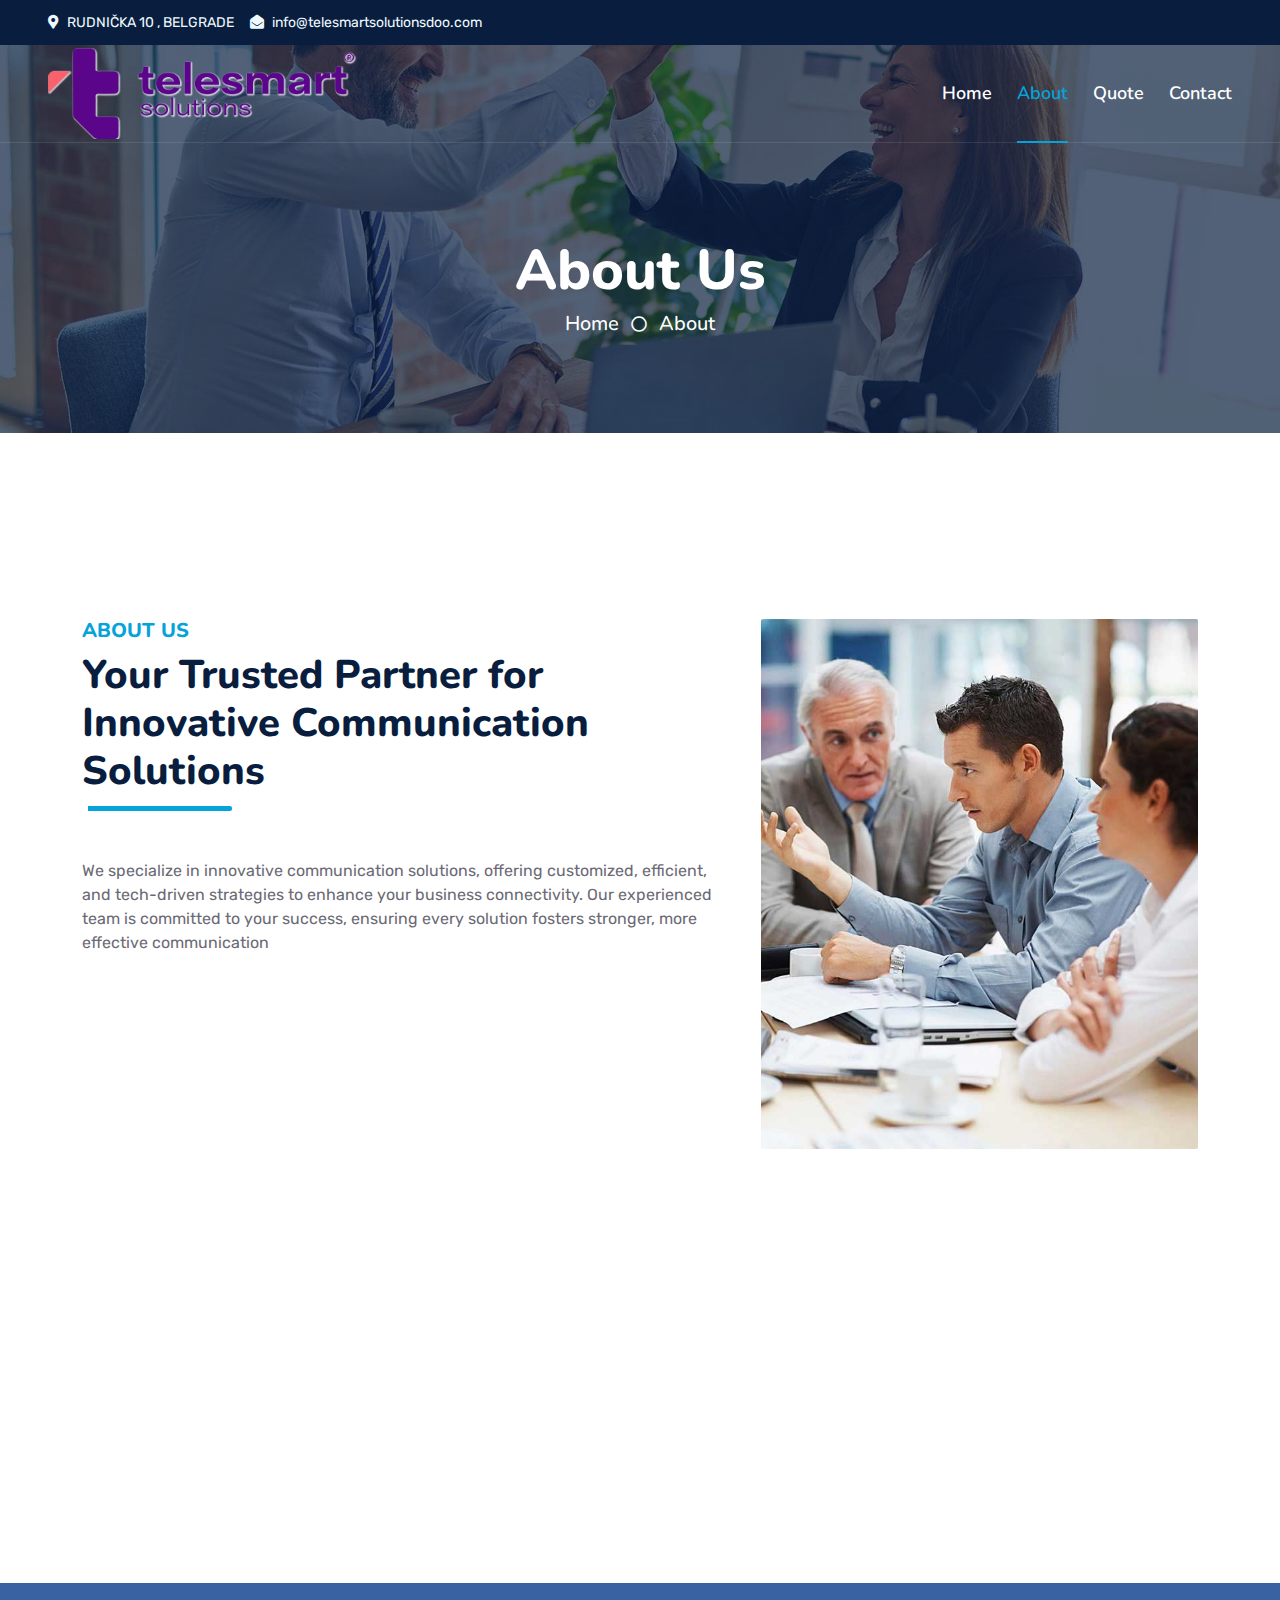
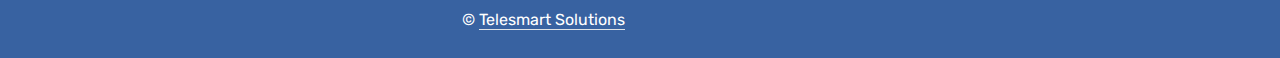
==== commit d75159cf: "cropped edges" ====
--- a/about.html
+++ b/about.html
@@ -3,7 +3,7 @@
 
 <head>
     <meta charset="utf-8">
-    <title>Startup - Startup Website Template</title>
+    <title>Telesmart Solutions</title>
     <meta content="width=device-width, initial-scale=1.0" name="viewport">
     <meta content="Free HTML Templates" name="keywords">
     <meta content="Free HTML Templates" name="description">
@@ -157,7 +157,7 @@
 
 
     <!-- Vendor Start -->
-    <div class="container-fluid py-5 wow fadeInUp" data-wow-delay="0.1s">
+  <!--   <div class="container-fluid py-5 wow fadeInUp" data-wow-delay="0.1s">
         <div class="container py-5 mb-5">
             <div class="bg-white">
                 <div class="owl-carousel vendor-carousel">
@@ -173,7 +173,7 @@
                 </div>
             </div>
         </div>
-    </div>
+    </div>  -->
     <!-- Vendor End -->
     
 
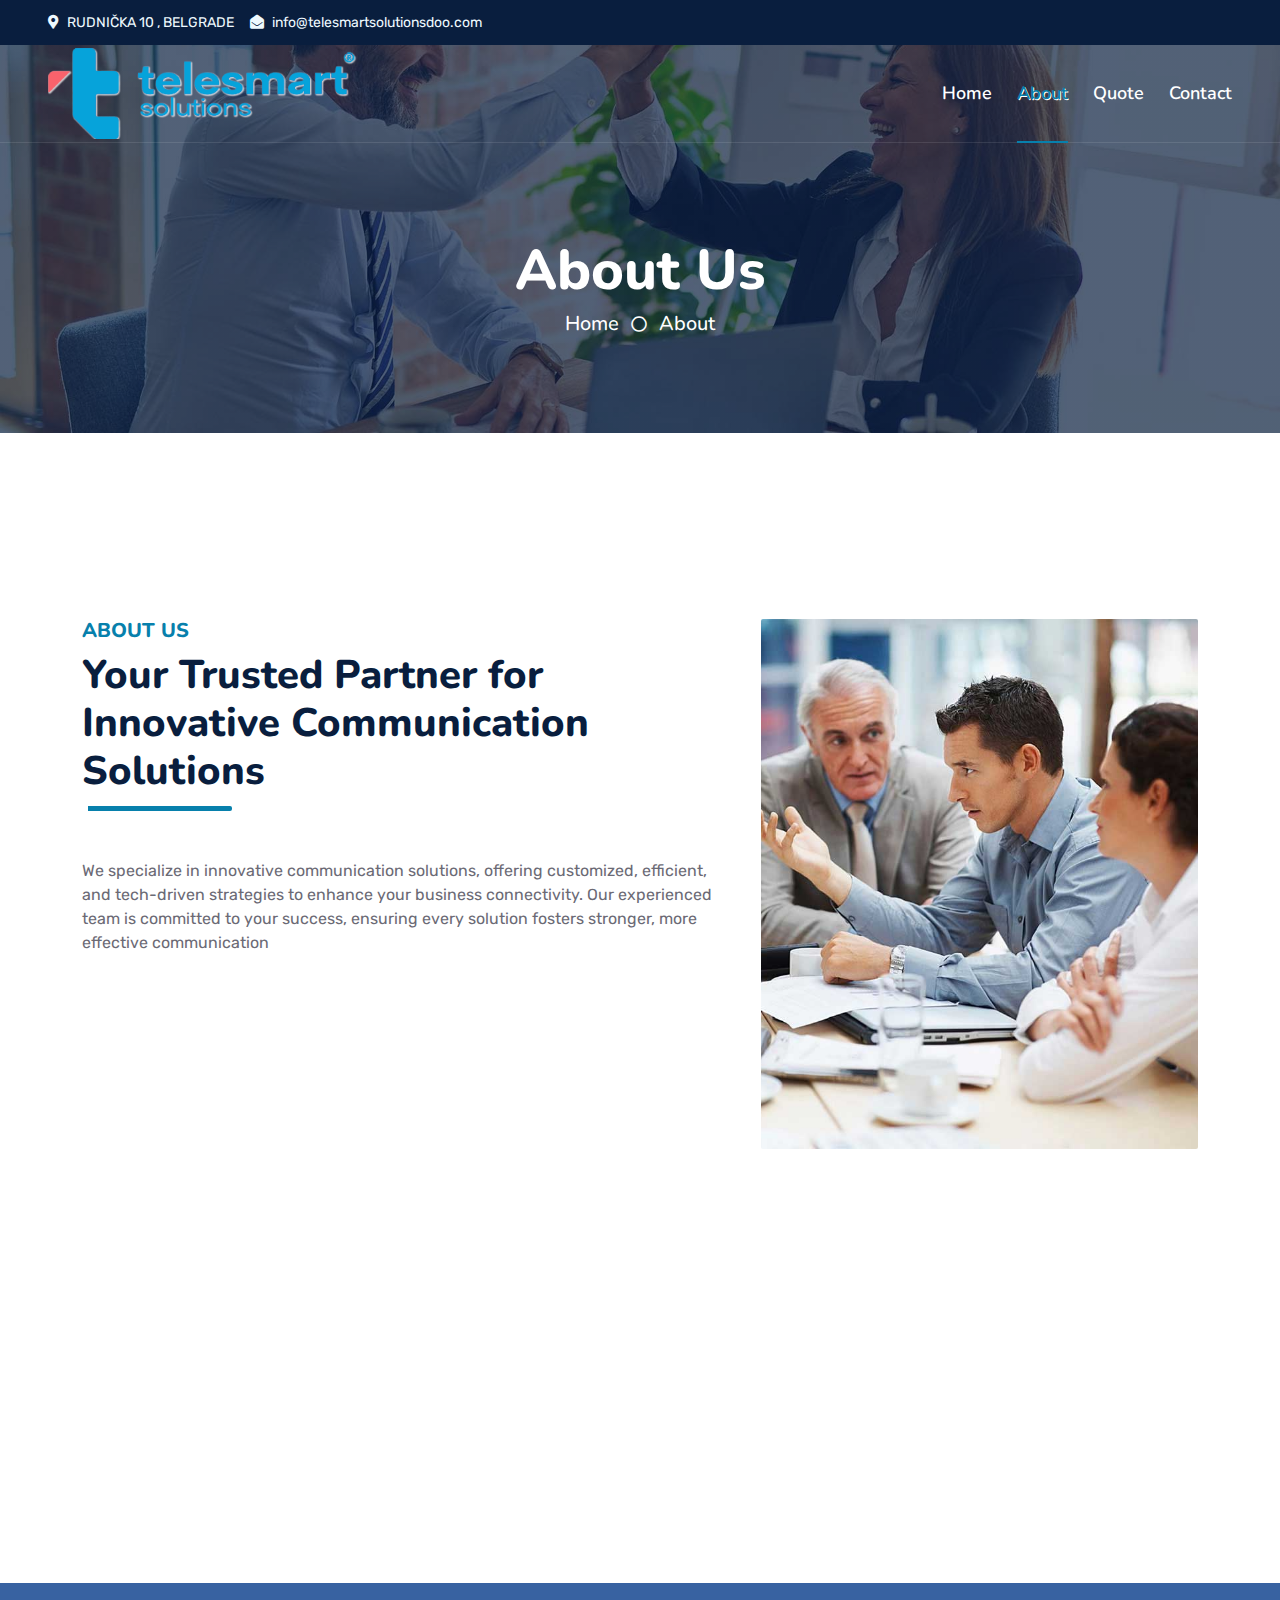
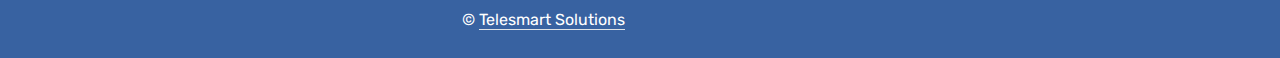
==== commit 0336712b: "color changed" ====
--- a/about.html
+++ b/about.html
@@ -49,15 +49,8 @@
                     <small class="text-light"><i class="fa fa-envelope-open me-2"></i>info@telesmartsolutionsdoo.com</small>
                 </div>
             </div>
-        <!--     <div class="col-lg-4 text-center text-lg-end">
-                <div class="d-inline-flex align-items-center" style="height: 45px;">
-                    <a class="btn btn-sm btn-outline-light btn-sm-square rounded-circle me-2" href=""><i class="fab fa-twitter fw-normal"></i></a>
-                    <a class="btn btn-sm btn-outline-light btn-sm-square rounded-circle me-2" href=""><i class="fab fa-facebook-f fw-normal"></i></a>
-                    <a class="btn btn-sm btn-outline-light btn-sm-square rounded-circle me-2" href=""><i class="fab fa-linkedin-in fw-normal"></i></a>
-                    <a class="btn btn-sm btn-outline-light btn-sm-square rounded-circle me-2" href=""><i class="fab fa-instagram fw-normal"></i></a>
-                    <a class="btn btn-sm btn-outline-light btn-sm-square rounded-circle" href=""><i class="fab fa-youtube fw-normal"></i></a>
-                </div>
-            </div> -->
+    
+
         </div>
     </div>
     <!-- Topbar End -->
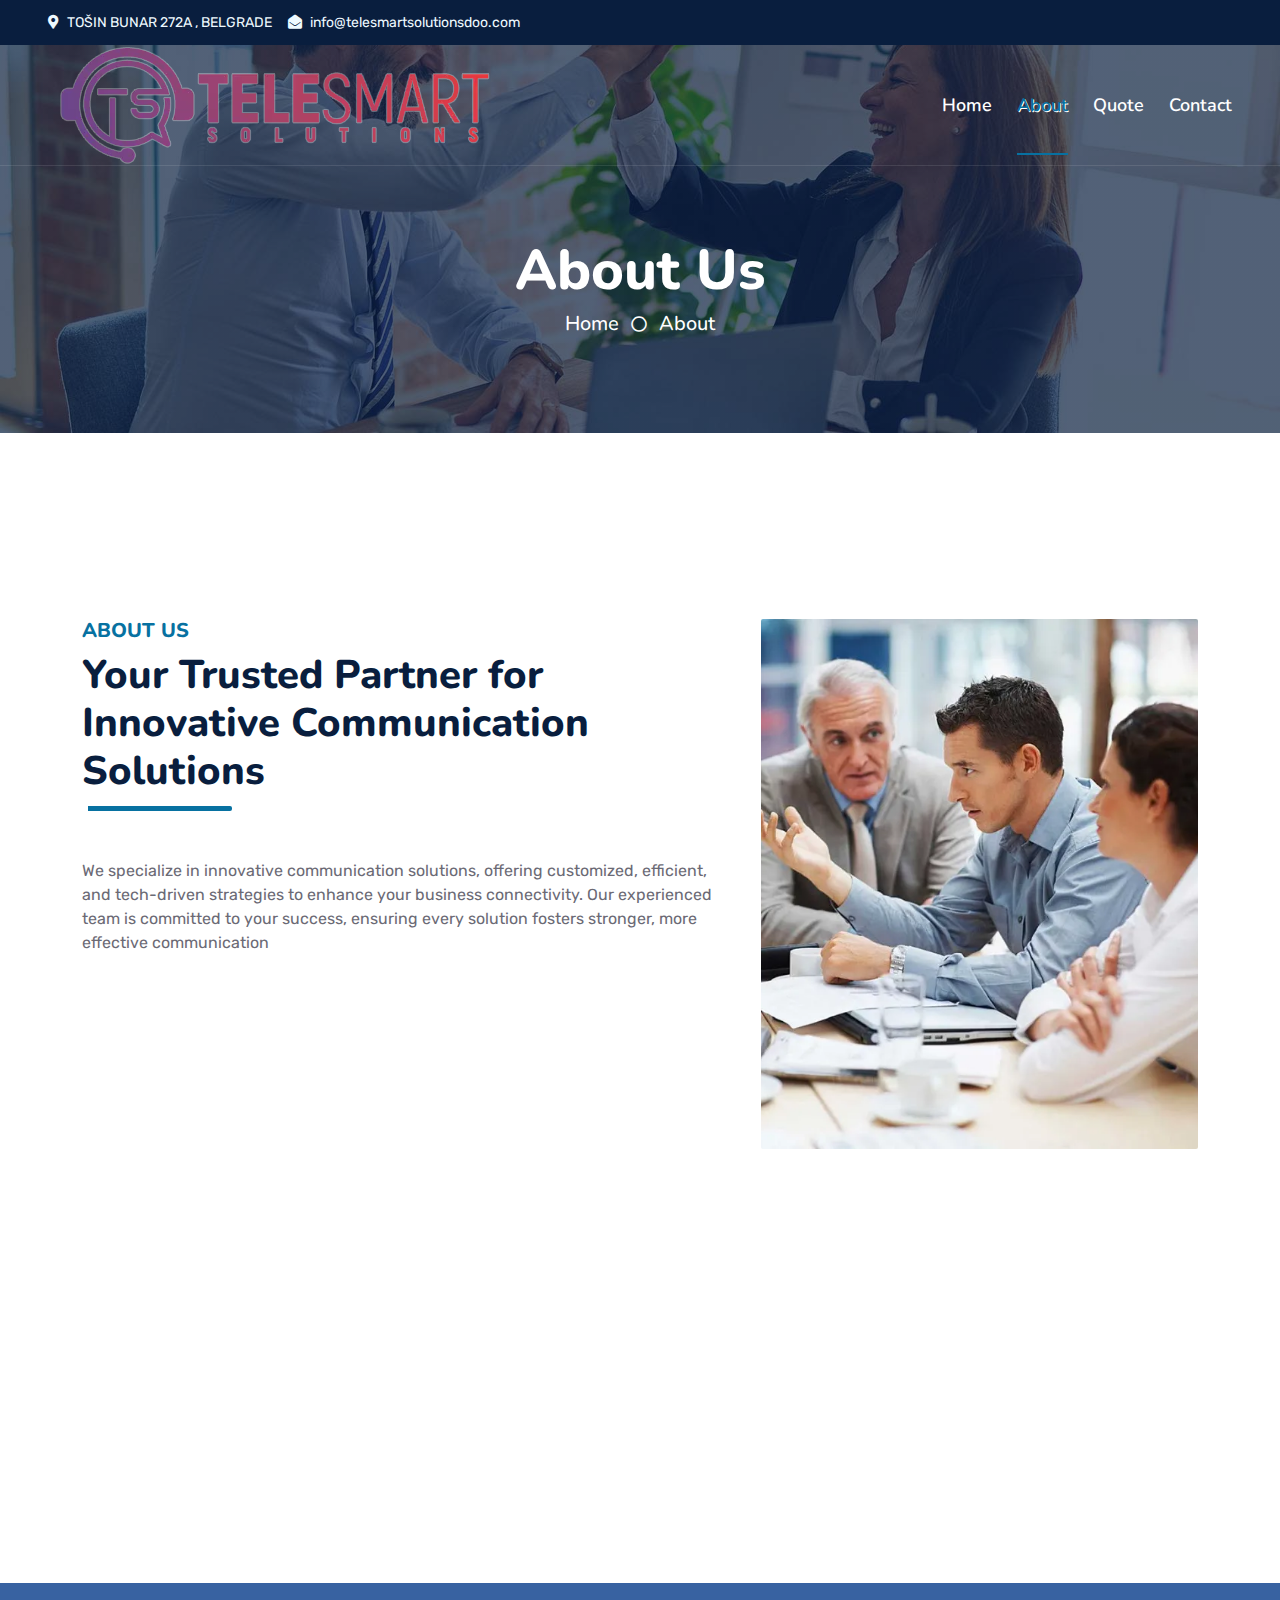
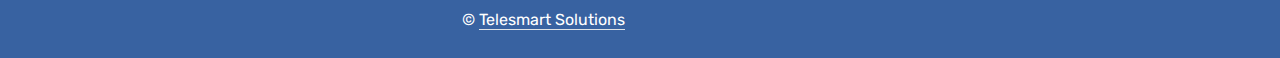
==== commit 8a53071a: "logo changed" ====
--- a/about.html
+++ b/about.html
@@ -44,7 +44,7 @@
         <div class="row gx-0">
             <div class="col-lg-8 text-center text-lg-start mb-2 mb-lg-0">
                 <div class="d-inline-flex align-items-center" style="height: 45px;">
-                    <small class="me-3 text-light"><i class="fa fa-map-marker-alt me-2"></i>RUDNIČKA 10 , BELGRADE</small>
+                    <small class="me-3 text-light"><i class="fa fa-map-marker-alt me-2"></i>TOŠIN BUNAR 272A , BELGRADE</small>
                     <!-- <small class="me-3 text-light"><i class="fa fa-phone-alt me-2"></i>+012 345 6789</small> -->
                     <small class="text-light"><i class="fa fa-envelope-open me-2"></i>info@telesmartsolutionsdoo.com</small>
                 </div>
@@ -62,9 +62,10 @@
         <nav class="navbar navbar-expand-lg navbar-dark px-5 py-3 py-lg-0">
             <a href="index.html" class="navbar-brand p-0">
                 <!-- <h1 class="m-0"><i class="fa fa-user-tie me-2"></i>Telessmart</h1> -->
-                <img src="./img/telesmart.png" alt="Brand Icon" class="w-75">
+                <img src="./img/logo-origin-opac-cropped.webp" alt="Brand Icon" width="450" height="120" class="img-fluid" style="width: 100%; height: auto;">
             </a>
-            <button class="navbar-toggler" type="button" data-bs-toggle="collapse" data-bs-target="#navbarCollapse">
+            <button class="navbar-toggler" type="button" data-bs-toggle="collapse" data-bs-target="#navbarCollapse" aria-label="Menu Toggler">
+
                 <span class="fa fa-bars"></span>
             </button>
             <div class="collapse navbar-collapse" id="navbarCollapse">
@@ -74,7 +75,7 @@
                     <a href="/quote.html" class="nav-item nav-link">Quote</a>
                    
 
-                    <a href="contact.html" class="nav-item nav-link">Contact</a>
+                    <a href="/contact.html" class="nav-item nav-link">Contact</a>
                 </div>
                 
             </div>
@@ -138,7 +139,7 @@
                 </div>
                 <div class="col-lg-5" style="min-height: 500px;">
                     <div class="position-relative h-100">
-                        <img class="position-absolute w-100 h-100 rounded wow zoomIn" data-wow-delay="0.9s" src="img/about.jpg" style="object-fit: cover;">
+                        <img class="position-absolute w-100 h-100 rounded wow zoomIn" data-wow-delay="0.9s" src="img/about.webp" style="object-fit: cover;">
                     </div>
                 </div>
             </div>
@@ -196,7 +197,7 @@
                             </div>
                             <div class="d-flex mb-2">
                                 <i class="bi bi-geo-alt text-primary me-2"></i>
-                                <p class="mb-0">RUDNIČKA 10 , BELGRADE , SERBIA</p>
+                                <p class="mb-0">TOŠIN BUNAR 272A , BELGRADE , SERBIA</p>
                             </div>
                             <div class="d-flex mb-2">
                                 <i class="bi bi-envelope-open text-primary me-2"></i>
@@ -221,7 +222,7 @@
                                 <a class="text-light mb-2" href="/"><i class="bi bi-arrow-right text-primary me-2"></i>Home</a>
                                 <a class="text-light mb-2" href="/about.html"><i class="bi bi-arrow-right text-primary me-2"></i>About Us</a>
                                 <a class="text-light mb-2" href="/quote.html"><i class="bi bi-arrow-right text-primary me-2"></i>Quote</a>
-                                <a class="text-light" href="contact.html"><i class="bi bi-arrow-right text-primary me-2"></i>Contact Us</a>
+                                <a class="text-light" href="/contact.html"><i class="bi bi-arrow-right text-primary me-2"></i>Contact Us</a>
                             </div>
                         </div>
                         
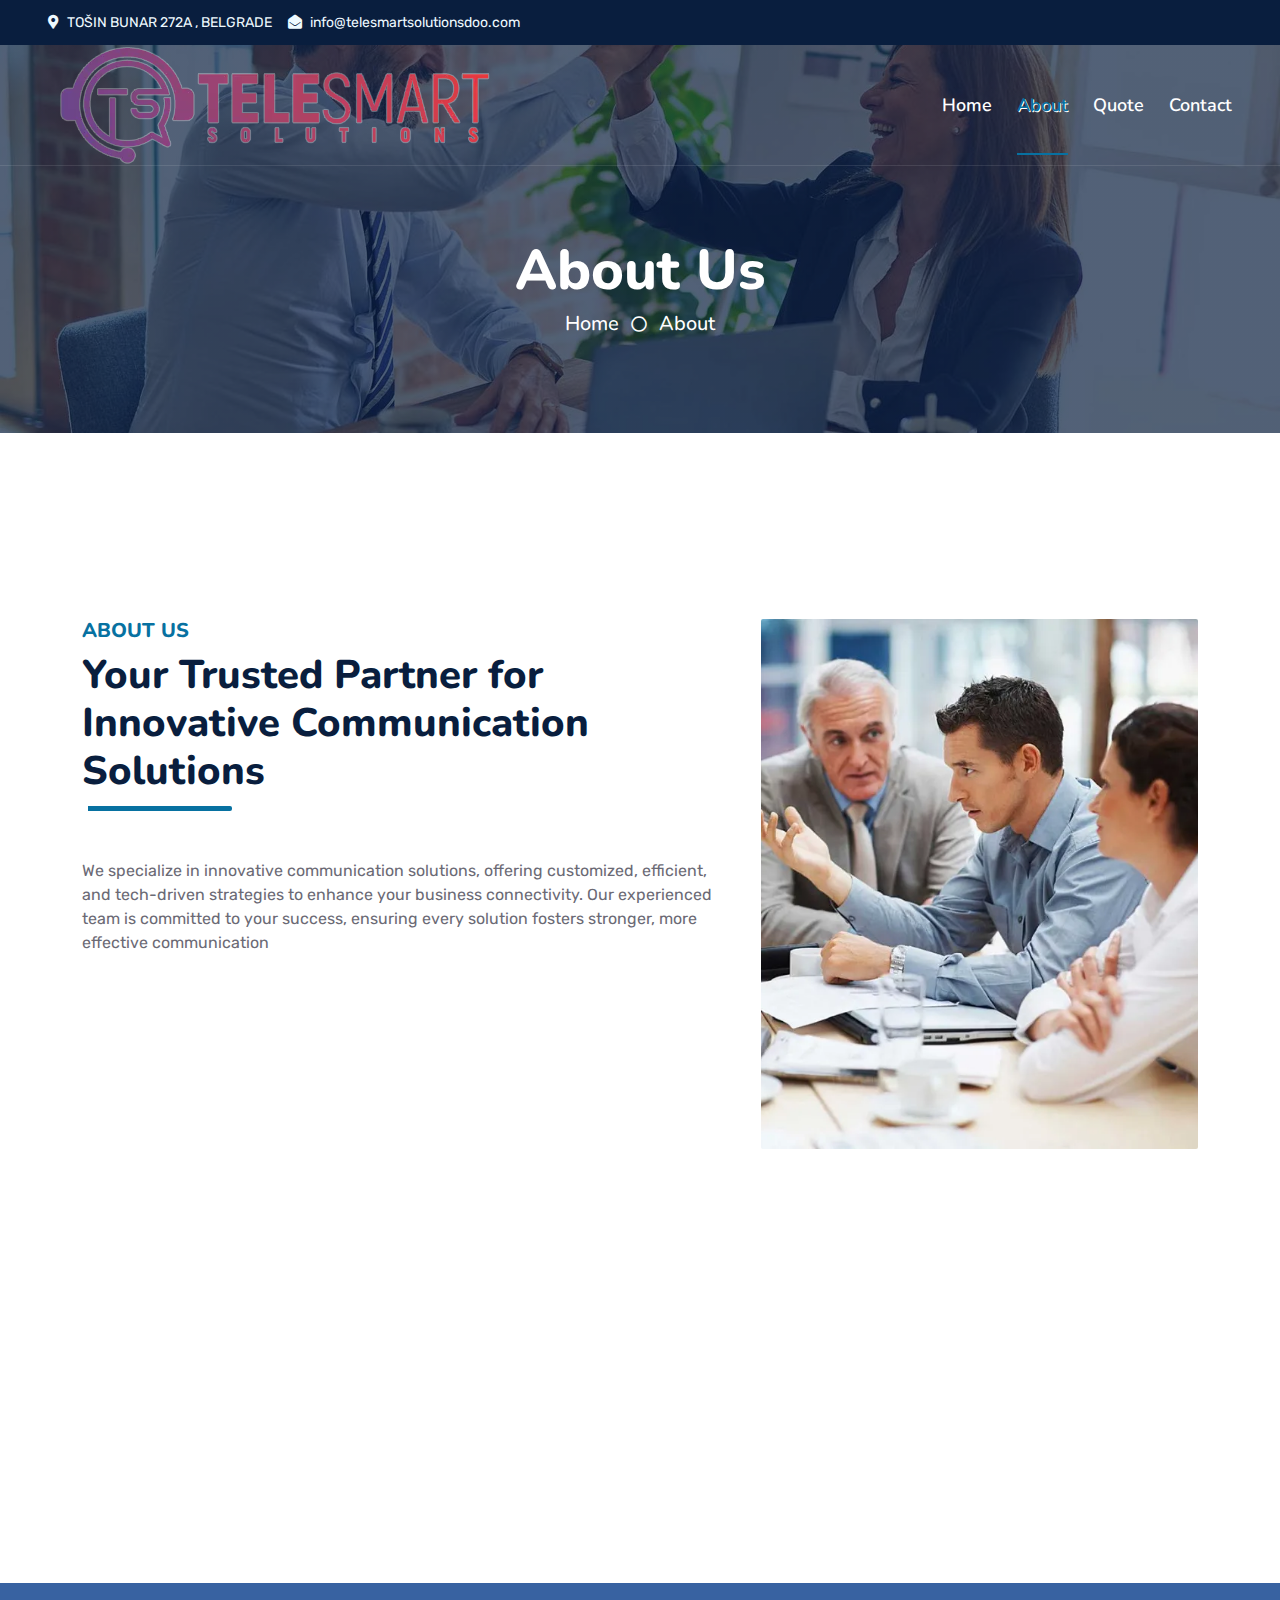
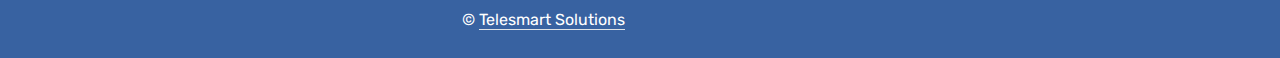
==== commit f4bf012e: "trashed" ====
--- a/about.html
+++ b/about.html
@@ -61,7 +61,7 @@
     <div class="container-fluid position-relative p-0">
         <nav class="navbar navbar-expand-lg navbar-dark px-5 py-3 py-lg-0">
             <a href="index.html" class="navbar-brand p-0">
-                <!-- <h1 class="m-0"><i class="fa fa-user-tie me-2"></i>Telessmart</h1> -->
+                
                 <img src="./img/logo-origin-opac-cropped.webp" alt="Brand Icon" width="450" height="120" class="img-fluid" style="width: 100%; height: auto;">
             </a>
             <button class="navbar-toggler" type="button" data-bs-toggle="collapse" data-bs-target="#navbarCollapse" aria-label="Menu Toggler">
@@ -150,25 +150,7 @@
 
 
 
-    <!-- Vendor Start -->
-  <!--   <div class="container-fluid py-5 wow fadeInUp" data-wow-delay="0.1s">
-        <div class="container py-5 mb-5">
-            <div class="bg-white">
-                <div class="owl-carousel vendor-carousel">
-                    <img src="img/vendor-1.jpg" alt="">
-                    <img src="img/vendor-2.jpg" alt="">
-                    <img src="img/vendor-3.jpg" alt="">
-                    <img src="img/vendor-4.jpg" alt="">
-                    <img src="img/vendor-5.jpg" alt="">
-                    <img src="img/vendor-6.jpg" alt="">
-                    <img src="img/vendor-7.jpg" alt="">
-                    <img src="img/vendor-8.jpg" alt="">
-                    <img src="img/vendor-9.jpg" alt="">
-                </div>
-            </div>
-        </div>
-    </div>  -->
-    <!-- Vendor End -->
+
     
 
     <!-- Footer Start -->
@@ -203,10 +185,7 @@
                                 <i class="bi bi-envelope-open text-primary me-2"></i>
                                 <p class="mb-0">info@telesmartsolutionsdoo.com</p>
                             </div>
-                            <!-- <div class="d-flex mb-2">
-                                <i class="bi bi-telephone text-primary me-2"></i>
-                                <p class="mb-0">+012 345 67890</p>
-                            </div> -->
+                            
                             <div class="d-flex mt-4">
                                 <a class="btn btn-primary btn-square me-2" href="#"><i class="fab fa-twitter fw-normal"></i></a>
                                 <a class="btn btn-primary btn-square me-2" href="#"><i class="fab fa-facebook-f fw-normal"></i></a>
--- a/css/style.css
+++ b/css/style.css
@@ -475,7 +475,7 @@
 }
 
 .bg-header {
-    background: linear-gradient(rgba(9, 30, 62, .7), rgba(9, 30, 62, .7)), url(../img/carousel-1.jpg) center center no-repeat;
+    background: linear-gradient(rgba(9, 30, 62, .7), rgba(9, 30, 62, .7)), url(../img/carousel-1.webp) center center no-repeat;
     background-size: cover;
 }
 
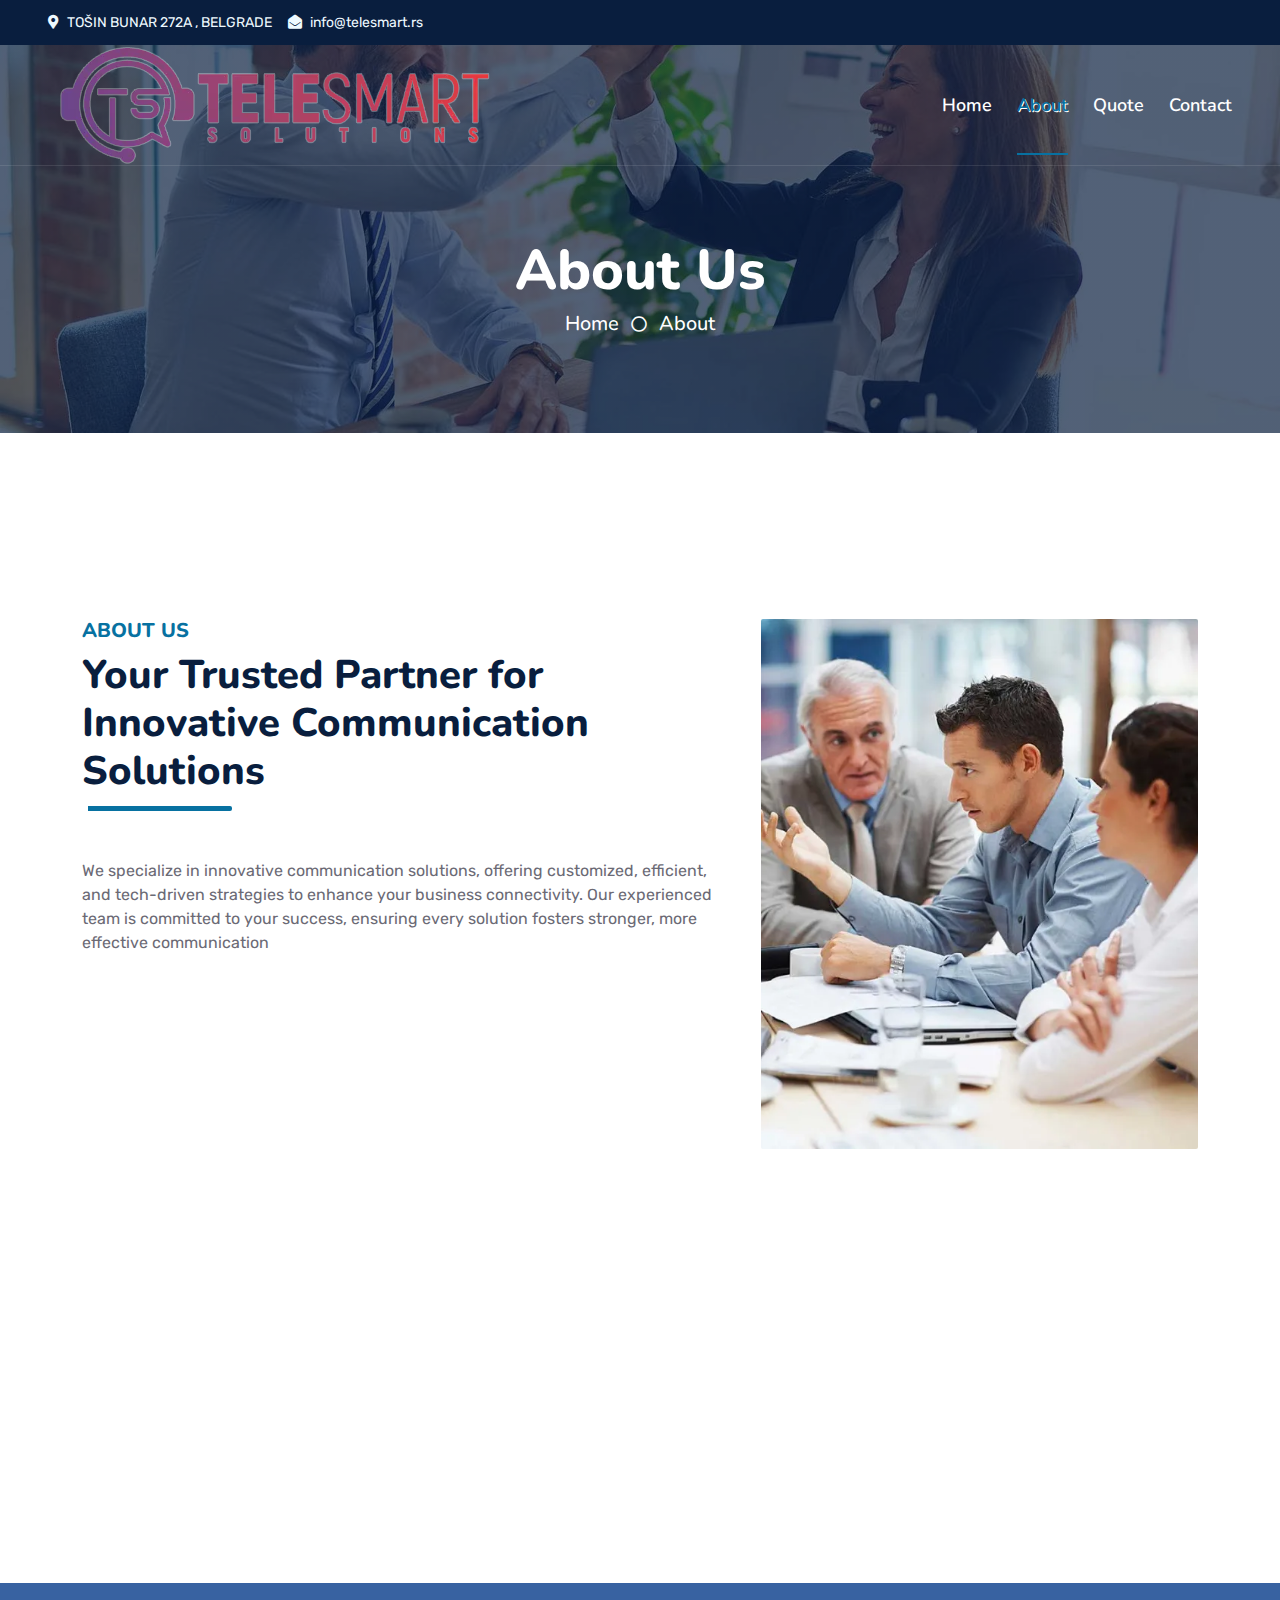
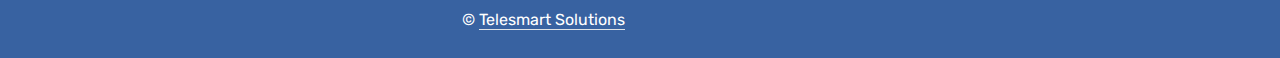
==== commit 128a28af: "mail restored" ====
--- a/about.html
+++ b/about.html
@@ -5,8 +5,8 @@
     <meta charset="utf-8">
     <title>Telesmart Solutions</title>
     <meta content="width=device-width, initial-scale=1.0" name="viewport">
-    <meta content="Free HTML Templates" name="keywords">
-    <meta content="Free HTML Templates" name="description">
+    <meta content="Telesmart Solutions" name="keywords">
+    <meta content="Telesmart online solutions and communication co-operations" name="description">
 
     <!-- Favicon -->
     <link href="img/favicon.png" rel="icon">
@@ -46,7 +46,7 @@
                 <div class="d-inline-flex align-items-center" style="height: 45px;">
                     <small class="me-3 text-light"><i class="fa fa-map-marker-alt me-2"></i>TOŠIN BUNAR 272A , BELGRADE</small>
                     <!-- <small class="me-3 text-light"><i class="fa fa-phone-alt me-2"></i>+012 345 6789</small> -->
-                    <small class="text-light"><i class="fa fa-envelope-open me-2"></i>info@telesmartsolutionsdoo.com</small>
+                    <small class="text-light"><i class="fa fa-envelope-open me-2"></i>info@telesmart.rs</small>
                 </div>
             </div>
     
@@ -183,7 +183,7 @@
                             </div>
                             <div class="d-flex mb-2">
                                 <i class="bi bi-envelope-open text-primary me-2"></i>
-                                <p class="mb-0">info@telesmartsolutionsdoo.com</p>
+                                <p class="mb-0">info@telesmart.rs</p>
                             </div>
                             
                             <div class="d-flex mt-4">
